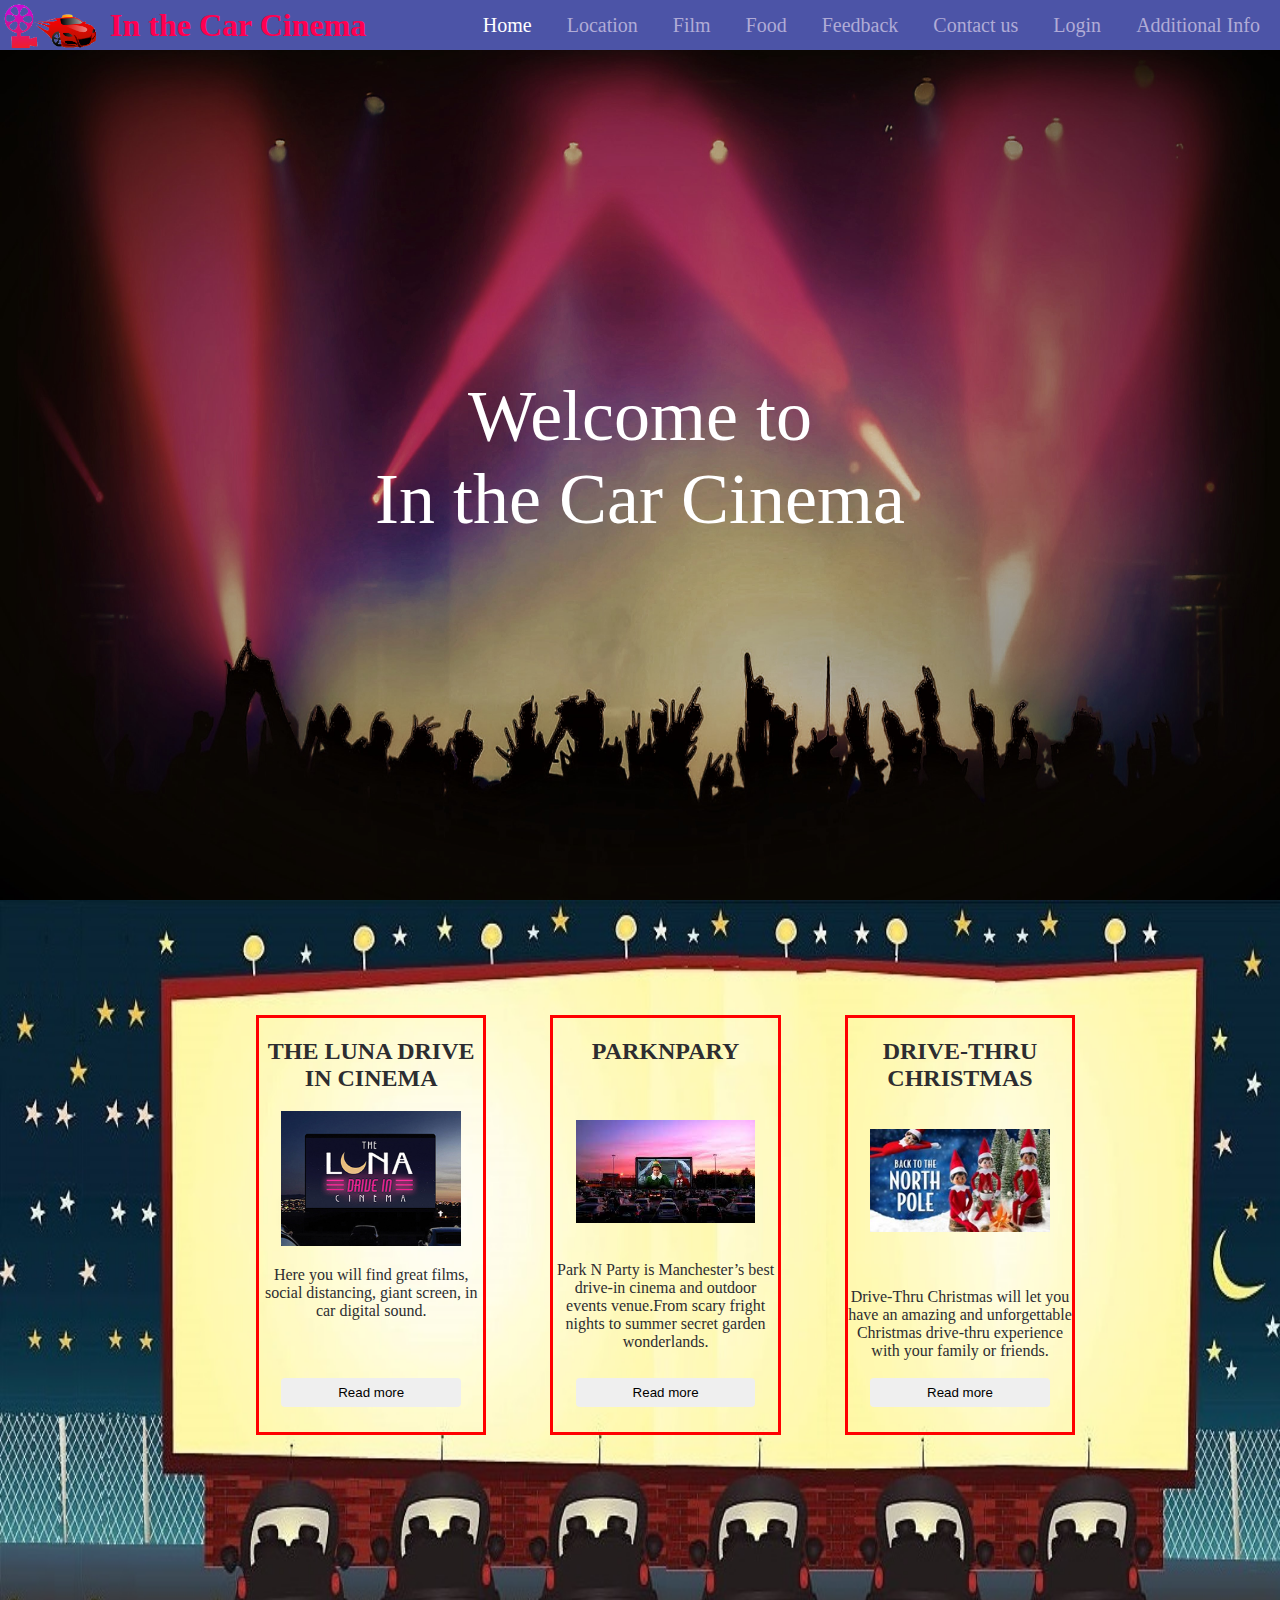
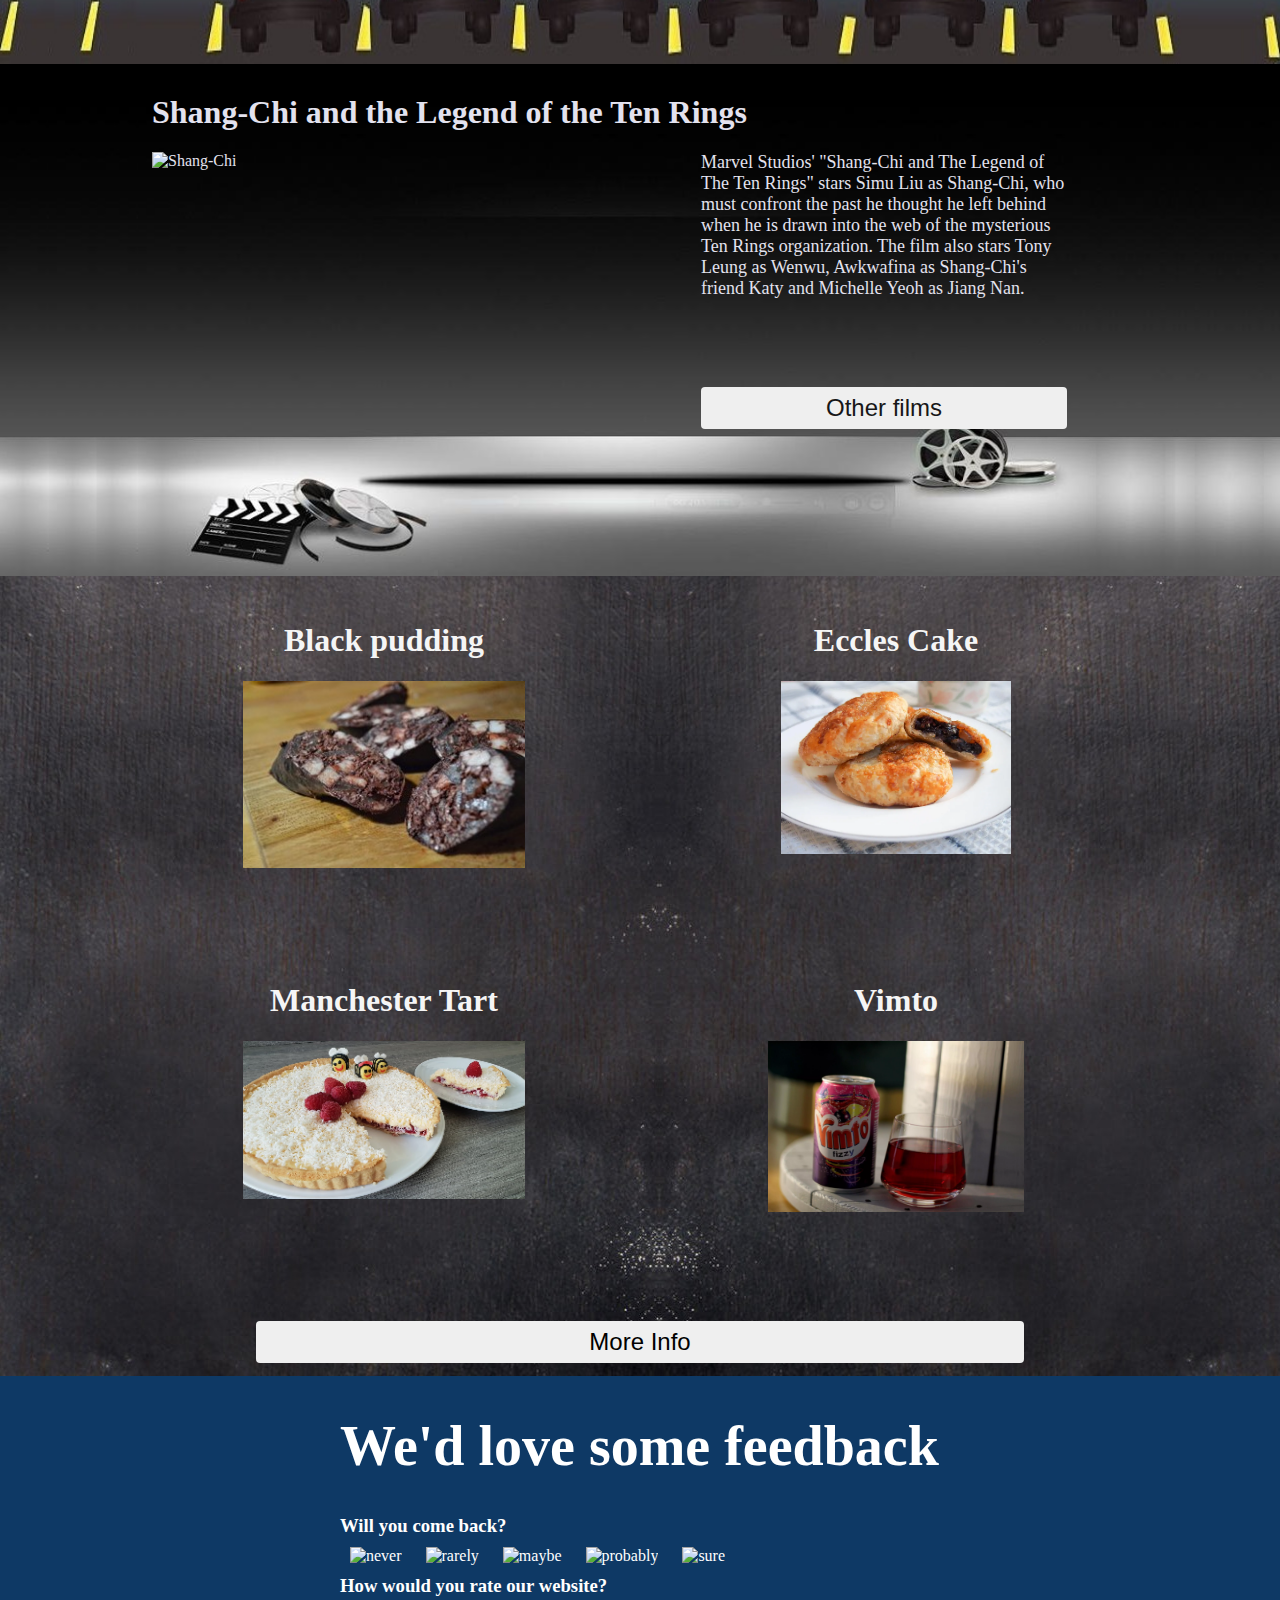
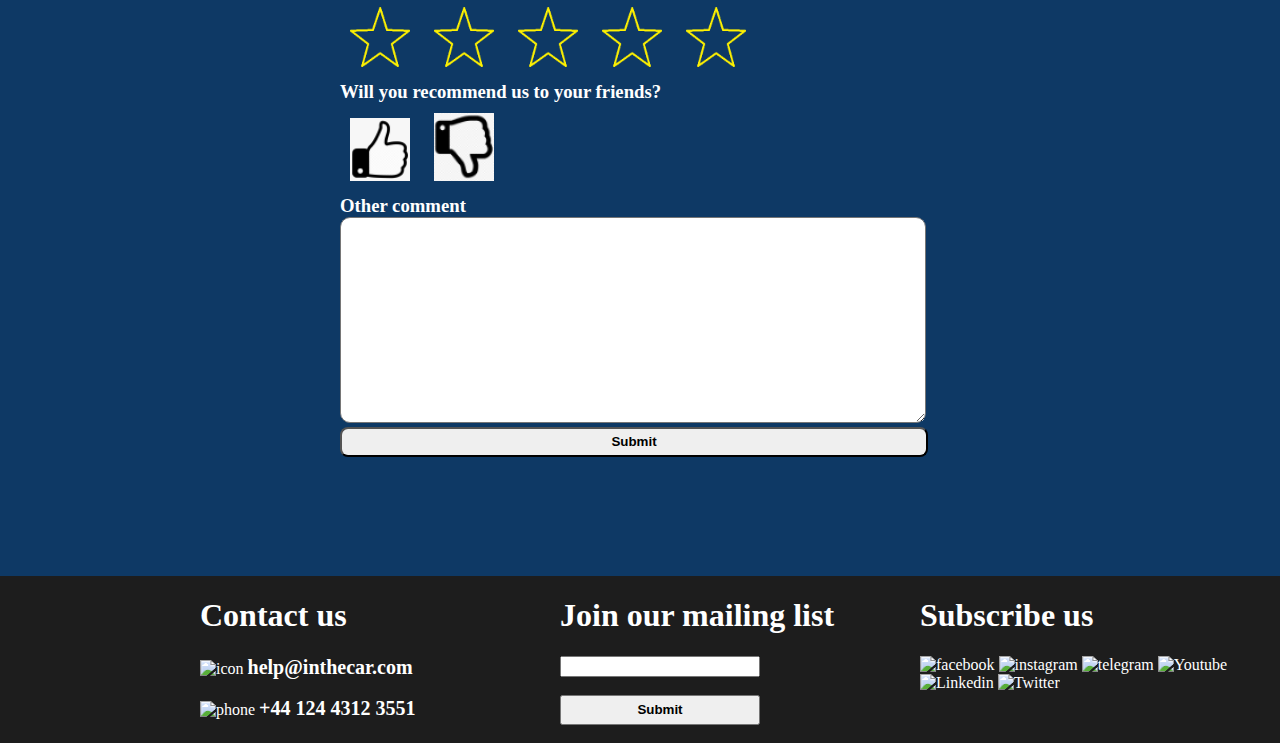
==== index.html @ b4dbd1cb "fix thumbs bug" ====
<!DOCTYPE html>
<html lang="en">
<head>
    <meta charset="UTF-8">
    <meta http-equiv="X-UA-Compatible" content="IE=edge">
    <meta name="viewport" content="width=device-width, initial-scale=1.0">
    <link href="CSS/style.css" rel="stylesheet"/>
    <title>In the Car Cinema</title>
</head>
<body onscroll="check()">
    <input type="hidden" id="prev-link" name="welcome-link">

    <div class="animation active"></div>

    <nav class="nav-bar">
        <img src="Image&assets/logo.png" alt="Logo" width="100px">
        <h1 style="margin-left:10px;margin-right: auto;color:rgb(255,0, 80);font-size:32px;" >In the Car Cinema</h1>
        <a id="welcome-link" class="nav-link" onclick="go_to('welcome')" >Home</a>
         <div class="open-menu"><a id="location-link" class="nav-link" onclick="go_to('location')">Location</a>
            <div class="sub-menu1">
                <a id="location1-link" class="nav-link" style="padding-left: 7px;margin-left: 7px;padding-right: 7px;margin-right: 24px;" href="#">Location 1</a><br><hr>
                <a id="location2-link" class="nav-link" style="padding-left: 7px;margin-left: 7px;padding-right: 7px;margin-right: 24px;" href="#">Location 2</a><br><hr>
                <a id="location3-link" class="nav-link" style="padding-left: 7px;margin-left: 7px;padding-right: 7px;margin-right: 24px;" href="#">Location 3</a><br>
            </div>
        </div>
        <a id="film-link" class="nav-link" onclick="go_to('film')">Film</a>
        <a id="food-link" class="nav-link"onclick="go_to('food')">Food</a>
        <a id="feedback-link" class="nav-link" onclick="go_to('feedback')">Feedback</a>
        <a id="footer-link" class="nav-link" onclick="go_to('footer')">Contact us</a>
        <a id="login-link" class="nav-link" onclick="loads_animation('Login.html')">Login</a> 
        <a id="add-info-link" class="nav-link" onclick="loads_animation('Additional_Info.html')">Additional Info</a>     
    </nav>

    <div class="container" id="welcome">
        <div style="margin-left:auto;margin-right:auto;font-size:72px;color:rgb(255, 255, 255);text-align: center;">
            <label>Welcome to</label><br/>
            <label style="font-weight:normal;">In the Car Cinema</label>
        </div>
    </div>

    <div class="container" id="location">
        <div class="margin-left"></div>
        <div class="margin-top"></div>
        <div class="margin-top"></div>
        <div class="margin-top"></div>
        <div class="margin-right"></div>
        <div class="margin-left"></div>
        <div class="loc">
            <H2>THE LUNA DRIVE IN CINEMA </H2> 
            <img src="Image&assets/Location/Location1/Location1(1).png" alt="THE LUNA DRIVE IN CINEMA" width="80%">
            <p>Here you will find great films, social distancing, giant screen, in car digital sound.</p>
            <button style="width:80%;position:absolute;bottom: 25px;left:10%;">Read more</button>
        </div>
        <div class="loc">
            <H2>PARKNPARY</H2> <br><br>
            <img src="Image&assets/Location/Location2/Location2(1).png" alt="THE LUNA DRIVE IN CINEMA" width="80%"><br><br>
            <p>Park N Party is Manchester’s best drive-in cinema and outdoor events venue.From scary fright nights to summer secret garden wonderlands.</p>
            <button style="width:80%;position:absolute;bottom: 25px;left:10%;">Read more</button>
        </div>
        <div class="loc">
            <H2>DRIVE-THRU CHRISTMAS</H2> <br>
            <img src="Image&assets/Location/Location3/Location3(1).png" alt="THE LUNA DRIVE IN CINEMA" width="80%"><br><br><br>
            <p>Drive-Thru Christmas will let you have an amazing and unforgettable Christmas drive-thru experience with your family or friends.</p>
            <button style="width:80%;position:absolute;bottom: 25px;left:10%;">Read more</button>
        </div>
    </div>

    <div class="container" id="film">
        <div id="film-container">
            <h1 style="margin-left:10%;">Shang-Chi and the Legend of the Ten Rings</h1>
            <span style="float:left;width:40%;height:54%;margin-left:10%;margin-right:2%"><img src="https://w0.peakpx.com/wallpaper/246/809/HD-wallpaper-movie-shang-chi-and-the-legend-of-the-ten-rings-simu-liu-shang-chi.jpg" alt="Shang-Chi" width="100%"></span>
            <span style="float:right;width:30%;height:54%;font-size:18px;margin-right: 15%;position: relative;">
                Marvel Studios' "Shang-Chi and The Legend of The Ten Rings" stars Simu Liu as Shang-Chi, who must confront the past he thought he left behind when he is drawn into the web of the mysterious Ten Rings organization. The film also stars Tony Leung as Wenwu, Awkwafina as Shang-Chi's friend Katy and Michelle Yeoh as Jiang Nan.
             
               <div style="width: 100%;text-align: center;position:absolute;bottom:0;"><a href="Film.html"><button style="width:100%;">Other films</button> </a></div>
            </span>
        </div>
    </div>

    <div class="container" id="food">
        <div id="margin-left"></div>
        <div id="item1">
            <h1>Black pudding</h1>
            <img src="Image&assets/Food/food1.png" width="55%" alt="Black pudding">
        </div>
        <div id="item2">
            <h1>Eccles Cake</h1>
            <img src="Image&assets/Food/food2.png" width="45%" alt="Eccles Cake">
        </div>
        <div id="margin-right"></div>
        <div id="margin-left"></div>
        <div id="item3">
            <h1>Manchester Tart</h1>
            <img src="Image&assets/Food/food3.png" width="55%" alt="Manchester Tart">
        </div>
        <div id="item4">
            <h1>Vimto</h1>
            <img src="Image&assets/Food/food4.png" width="50%" alt="Vimto">
        </div>
        <div id="margin-right"></div>
        <div id="margin-left"></div>
        <div id="item5">
            <a href="Food.html"><button style="width:75%;font-size:24px;">More Info</button></a>
        </div>
        <div id="margin-right"></div>
    </div>

    <div class="container" id="feedback">
        <form id="form" action="#feedback" onsubmit="return submit_check(this,'Thank you so much for taking the time to leave us this amazing review')">
            <h1 style="font-size:56px;">We'd love some feedback</h1>
            <h3>Will you come back?</h3>
            <img onmouseenter="change_color('image1')" onmouseout="change_color_back('image1')" onclick="select('image1')" id="image1"src="Image&assets/Feedback/u_emoji1.png" alt="never">
            <img onmouseenter="change_color('image2')" onmouseout="change_color_back('image2')" onclick="select('image2')" id="image2" src="Image&assets/Feedback/u_emoji2.png" alt="rarely">
            <img onmouseenter="change_color('image3')" onmouseout="change_color_back('image3')" onclick="select('image3')" id="image3" src="Image&assets/Feedback/u_emoji3.png" alt="maybe">
            <img onmouseenter="change_color('image4')" onmouseout="change_color_back('image4')" onclick="select('image4')" id="image4" src="Image&assets/Feedback/u_emoji4.png" alt="probably">
            <img onmouseenter="change_color('image5')" onmouseout="change_color_back('image5')" onclick="select('image5')" id="image5" src="Image&assets/Feedback/u_emoji5.png" alt="sure">
            <h3>How would you rate our website?</h3>
            <img onmouseenter="fill('star1')" onmouseout="empty('star1')" onclick="rate('star1')" id="star1" src="Image&assets/Feedback/u_star.png" alt="1">
            <img onmouseenter="fill('star2')" onmouseout="empty('star2')" onclick="rate('star2')" id="star2" src="Image&assets/Feedback/u_star.png" alt="2">
            <img onmouseenter="fill('star3')" onmouseout="empty('star3')" onclick="rate('star3')" id="star3" src="Image&assets/Feedback/u_star.png" alt="3">
            <img onmouseenter="fill('star4')" onmouseout="empty('star4')" onclick="rate('star4')" id="star4" src="Image&assets/Feedback/u_star.png" alt="4">
            <img onmouseenter="fill('star5')" onmouseout="empty('star5')" onclick="rate('star5')" id="star5" src="Image&assets/Feedback/u_star.png" alt="5">
            <h3>Will you recommend us to your friends?</h3>
            <img src="Image&assets/Feedback/u_thumbs_up.png" alt="thumbs up">
            <img src="Image&assets/Feedback/u_thumbs_down.png" alt="thumbs down">
            <h3>Other comment</h3>
            <textarea id="comment"></textarea>
            <input id="submit-btn" type="submit" value="Submit"/>
        </form>

    </div>

    <div class="container" id="footer">
        <div id="margin-left"></div>
    
        <div style="width: auto;"  id="item1">
            <h1>Contact us</h1>
        </div>
        <div id="item2">
            <h1>Join our mailing list</h1>
        </div>
        <div id="item3">
            <h1>Subscribe us</h1>
        </div>
    
        <div id="margin-left" style="grid-row:2/4"></div>
    
        <div id="item4">
            <img scr="#" alt="icon" /> 
            <label style="font-weight:bold;font-size:20px;" for="email">help@inthecar.com</label> 
    
            <br>
            <br>
    
            <img scr="#" alt="phone" /> 
            <label style="font-weight:bold;font-size:20px;" for="phone">+44 124 4312 3551</label> 
        </div>
    
        <div id="item5">
            <div>
                <form action="#footer" onsubmit="return message(this,'Success! You are now subscribed')">
                    <input style="width:192px" type="email">
                    <br>
                    <br>
                    <input style="width:200px;height:30px;font-weight: bold;" type="submit" value="Submit">
                </form>
            </div>
        </div>
    
        <div>
            <img scr="#" alt="facebook">
            <img scr="#" alt="instagram">
            <img scr="#" alt="telegram">
            <img scr="#" alt="Youtube">
            <br>
            <img scr="#" alt="Linkedin">
            <img scr="#" alt="Twitter">
        </div>
     
        <div style="color:#1d1d1d;">bot-border</div>
        <div style="color:#1d1d1d;"></div>
        <div style="color:#1d1d1d;"></div>
    
    </div>
</body>


<script src="js/index.js"></script>

</html>
---- CSS/style.css ----
.nav-bar{
    background-color: #4c54a7;
    position:fixed;
    left:0;
    top:0;
    min-width: 1180px;
    width: 100vw;
    height: 50px;
    display: flex;
    align-items: center;
    z-index: 1;
}

.nav-bar .nav-link{
    color:rgb(176, 171, 214);
    font-size:20px;
    text-decoration: none;    
    padding-right:20px;
    padding-left: 15px;
    user-select: none;
}
.nav-bar .nav-link:hover{
    color:white;
    background-color: rgb(117, 110, 172);;
    text-decoration:underline;
}

.sub-menu1{
    display: none;
}
.nav-bar .open-menu:hover .sub-menu1{
   display: block;
   position: absolute;
   padding-left: -15px;
   padding-top:10px;
   padding-right: -15px;
   background-color: #4c54a7;
   z-index: 1;
}

.container{
    background-position:center;
    background-repeat: no-repeat;
    background-size:cover;
    background-size:100% 100%;

    min-width: 1180px;

    width: 100%;
    position:absolute;
    left:0px;
    z-index: 0;

}

#welcome{
    background-image:url("../Image&assets/Background/Home_background.jpg");
    background-color:black;
    height: 100vh;

    display: flex;
    align-items: center;
}

#location{
    background-image:  url("../Image&assets/Background/Location_background.jpg");
    background-color:#0a2536;
    height: 764px;
    display:grid;
    grid-template-columns: 15% 18% 18% 18% auto;
    grid-template-rows: 15% 55% 30%;
    grid-column-gap:5%;
}

.loc{
    position: relative;
    color:rgb(45, 45, 48);
    text-align: center;
    border-style: solid;
    border-color: red;
}

#film{
    background-image:url("../Image&assets/Background/Film_background.jpg");
    height: 40vw;
    min-height: 480px;
}

#film-container{
    color:#e3e2ee;
    margin:30px 30px 30px 30px;
    height: 40vw;
    min-height: 480px;
}
#film-container div a button{
    color:rgb(23, 23, 24);
    text-decoration: none;  
    user-select: none;
    font-size:24px;
}
#food{
    background-image: url("../Image&assets/Background/Food_background\(color\).jpg");
    height:800px;
    display: grid;
    grid-template-columns: 10% 40% 40% 10%;
    grid-template-rows: 45% 45% 10%;
}

#food div{
    margin-top:25px;
    color:whitesmoke;
    text-align: center;
}

#food #item5{
    grid-column:2/4;
}

#feedback{
    background-color: #0e3965;
    color:white;
    height: 800px;

}

#feedback #form{
    width:600px;
    margin-left:auto;
    margin-right:auto;
}

#feedback h3{
    margin:0 0 0 0;
}

#form img{
    width: 60px;
    margin:10px 10px 10px 10px;
}

#feedback #comment{
    width:580px;
    height:200px;
    border-radius: 10px;
}

#feedback #submit-btn{
    width:588px;
    height:30px;
    border-radius: 8px;
    font-weight: bold;
}

#footer{
    background-color:#1d1d1d;
    color:white;

    display: grid;
    grid-template-columns:200px calc(calc(100% - 200px) / 3) calc(calc(100% - 200px) / 3) calc(calc(100% - 200px) / 3);
}

#footer #item4{
    grid-row:2/4;
}

button {
    border: 1px solid transparent;
    padding: .375rem .75rem;
    border-radius: 0.25rem;
}






.animation{
    width: 100vw;
    height: 100vh;
    background-color: black;
    opacity: 0;
    position:fixed;
    top:0px;
    left:0px;
    z-index: 3;
    transition: 0.5s ease-out;
    pointer-events: none;
}
.animation.active{
    opacity: 1;
    pointer-events: all;
}
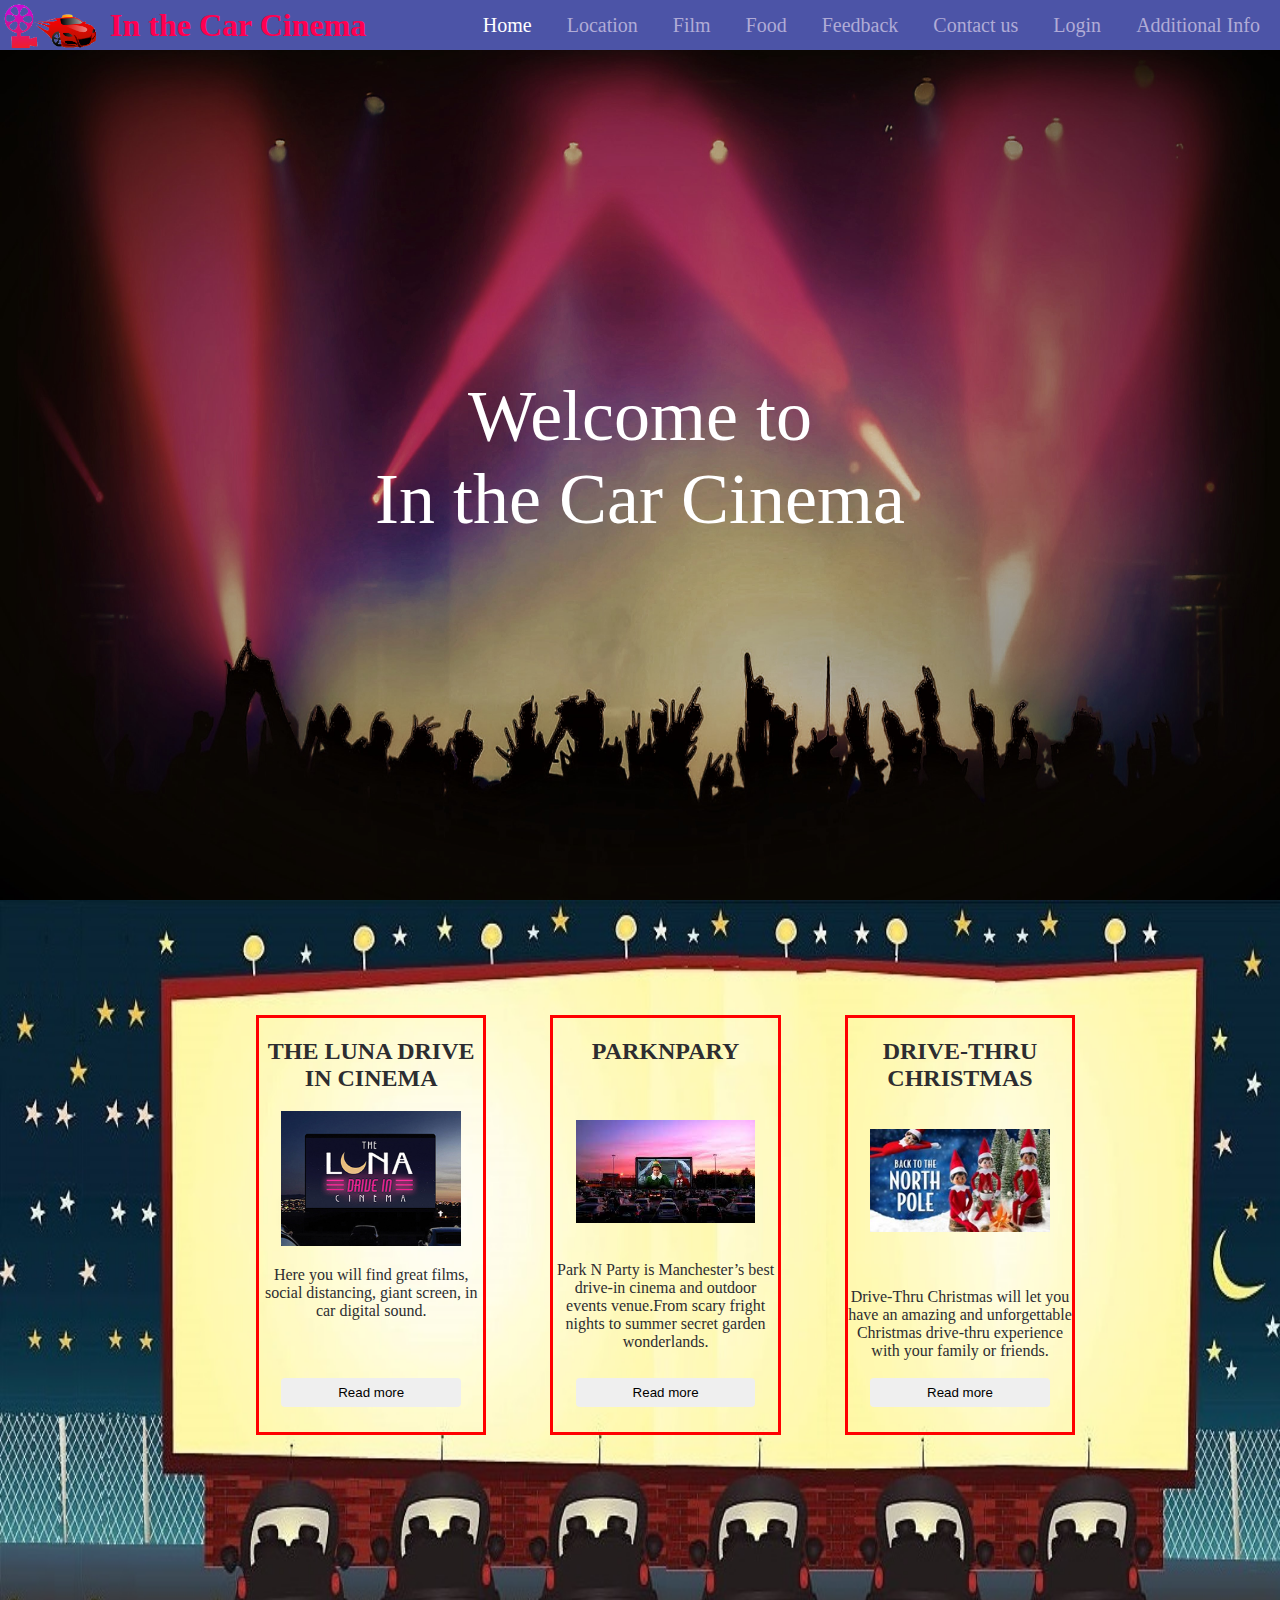
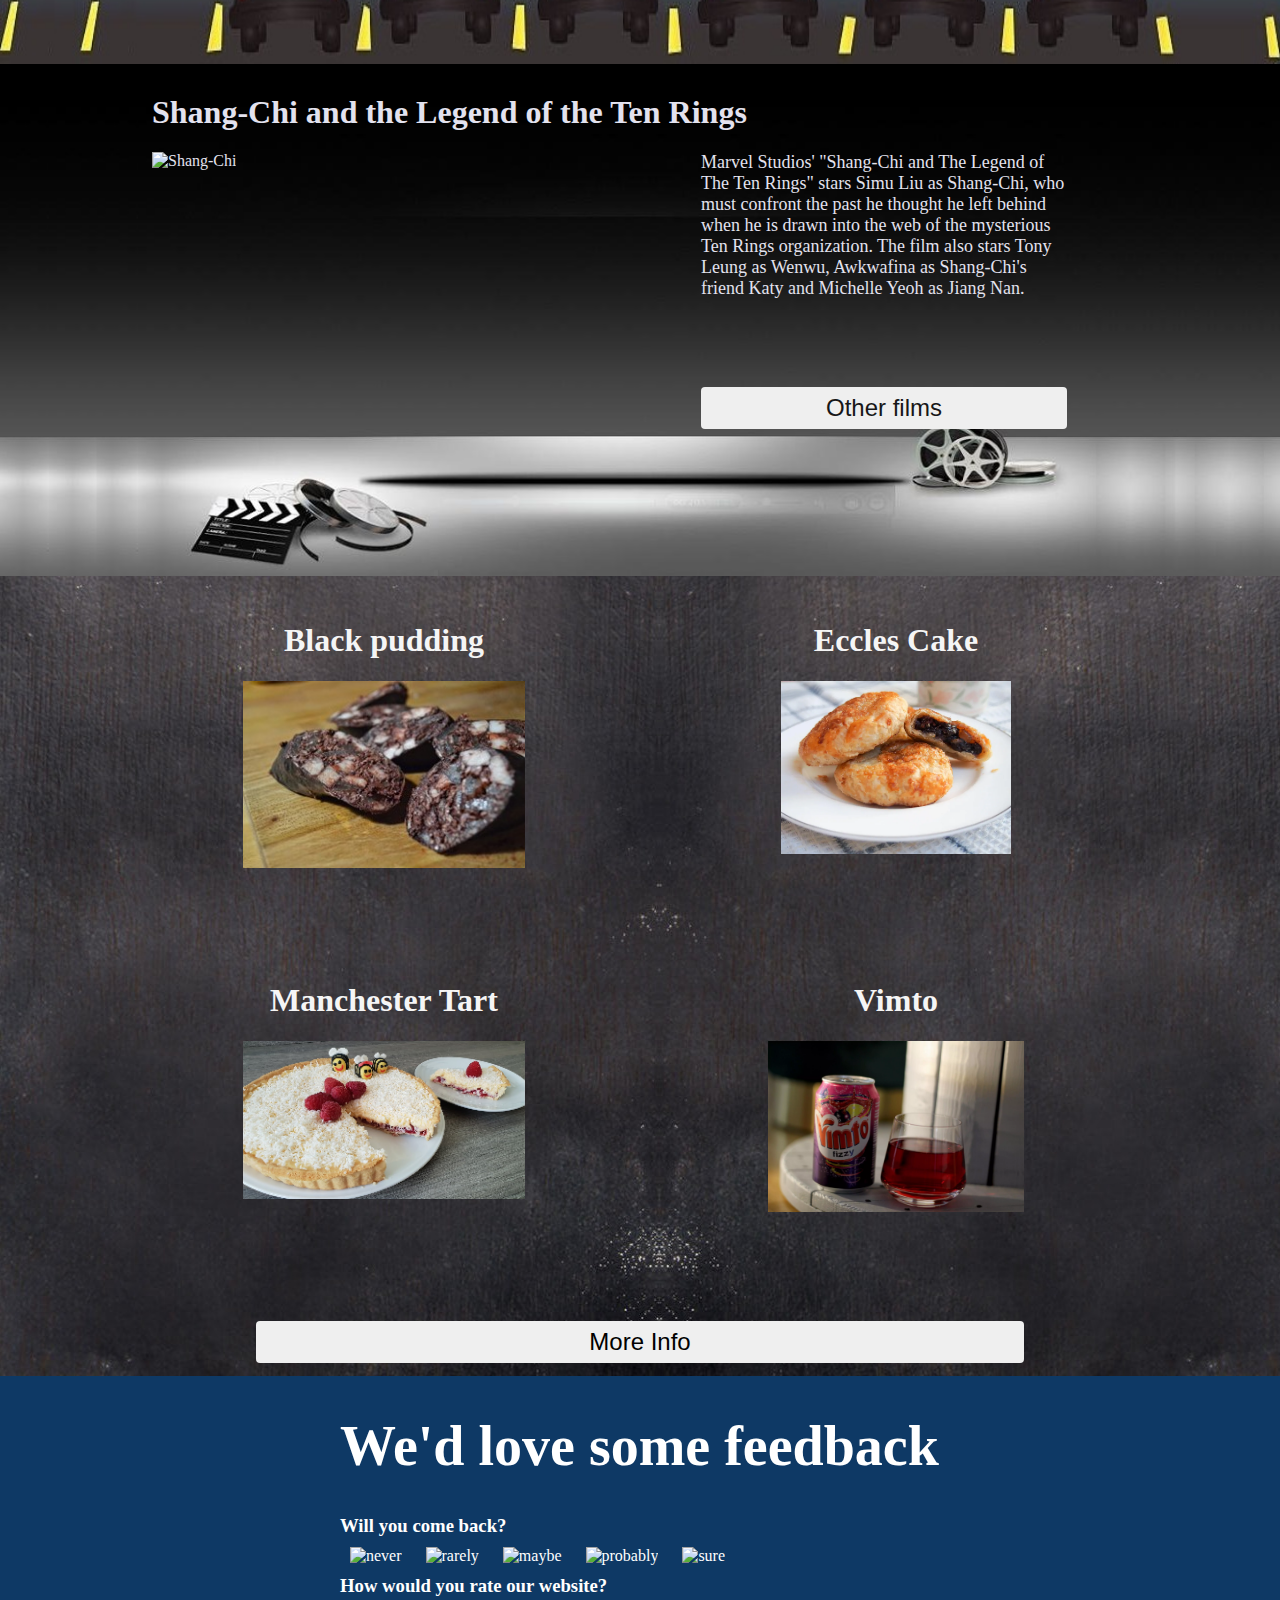
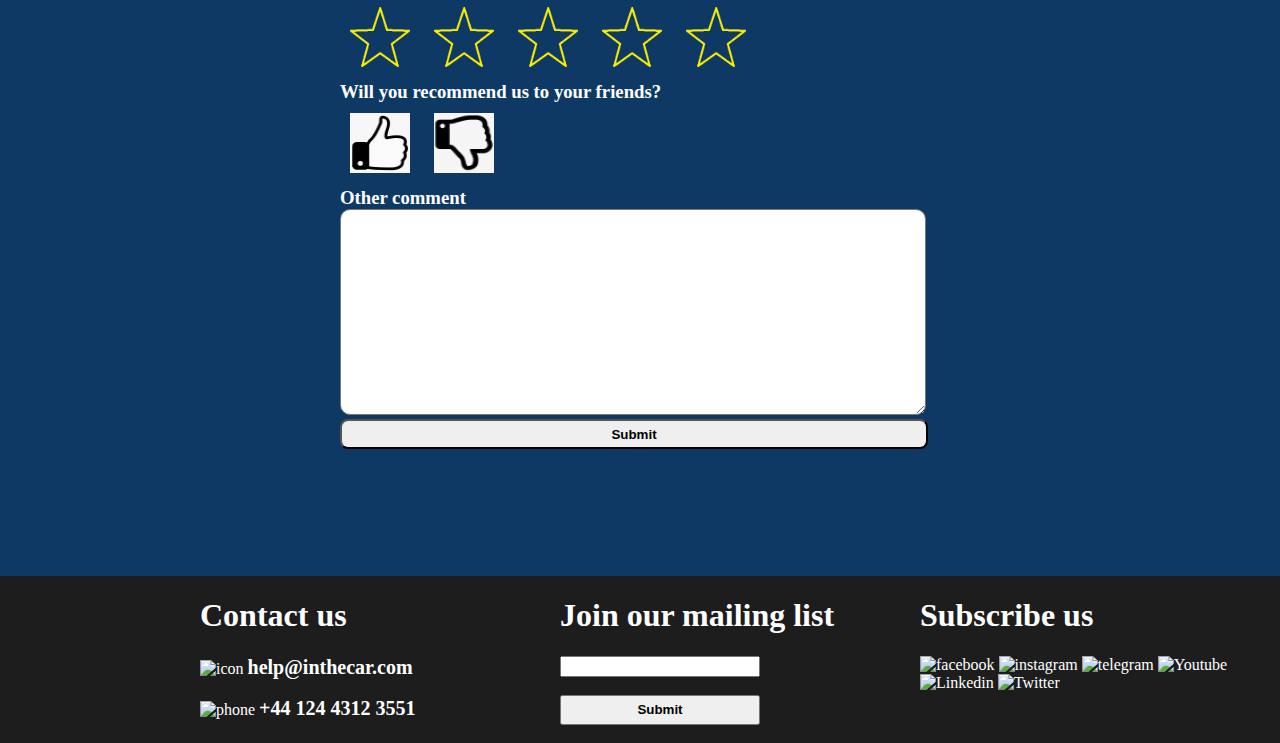
==== commit 82b1b187: "Fix thumbs bug" ====
--- a/index.html
+++ b/index.html
@@ -121,8 +121,8 @@
             <img onmouseenter="fill('star4')" onmouseout="empty('star4')" onclick="rate('star4')" id="star4" src="Image&assets/Feedback/u_star.png" alt="4">
             <img onmouseenter="fill('star5')" onmouseout="empty('star5')" onclick="rate('star5')" id="star5" src="Image&assets/Feedback/u_star.png" alt="5">
             <h3>Will you recommend us to your friends?</h3>
-            <img src="Image&assets/Feedback/u_thumbs_up.png" alt="thumbs up">
-            <img src="Image&assets/Feedback/u_thumbs_down.png" alt="thumbs down">
+            <img src="Image&assets/Feedback/u_thumbs_up.png" onclick="change_thumbs('thumbs_up','thumbs_down')" id="thumbs_up" style="height:60px;" alt="thumbs up">
+            <img src="Image&assets/Feedback/u_thumbs_down.png" onclick="change_thumbs('thumbs_down','thumbs_up')" id="thumbs_down" style="height:60px;" alt="thumbs down">
             <h3>Other comment</h3>
             <textarea id="comment"></textarea>
             <input id="submit-btn" type="submit" value="Submit"/>
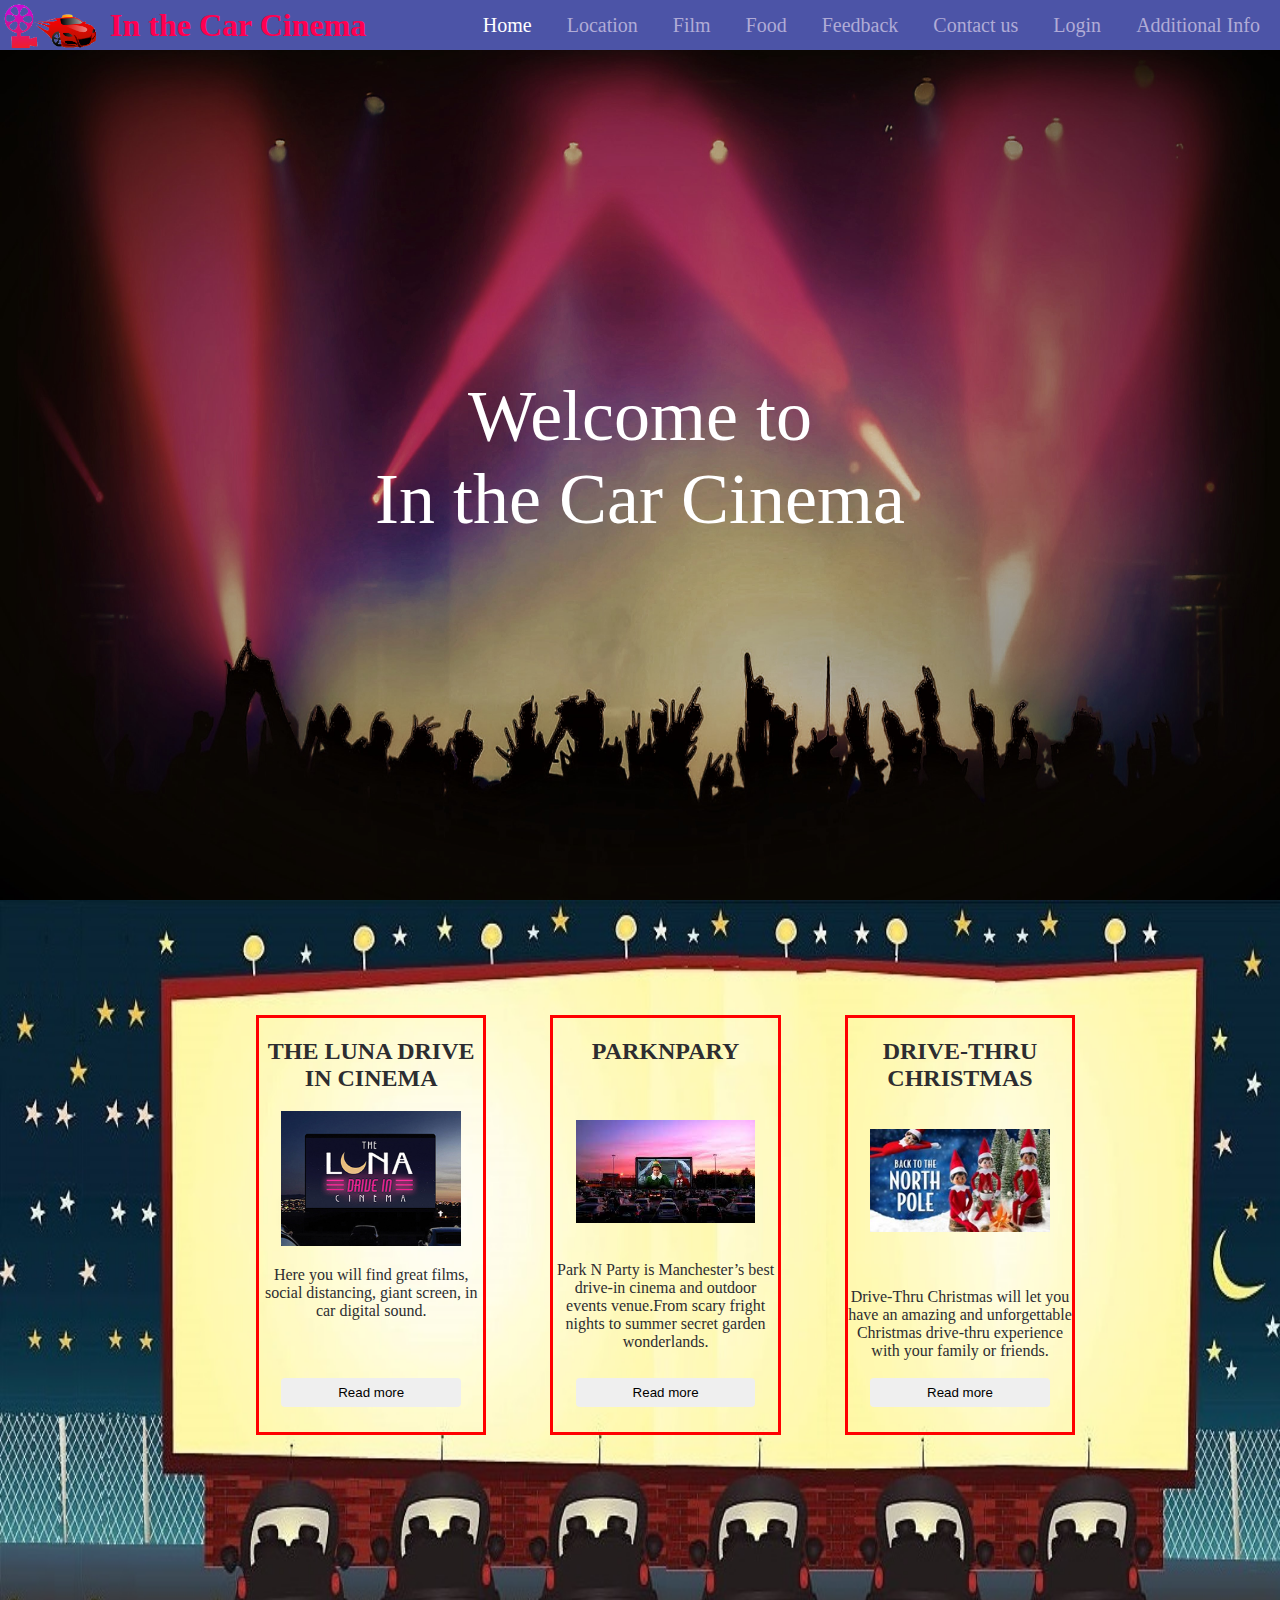
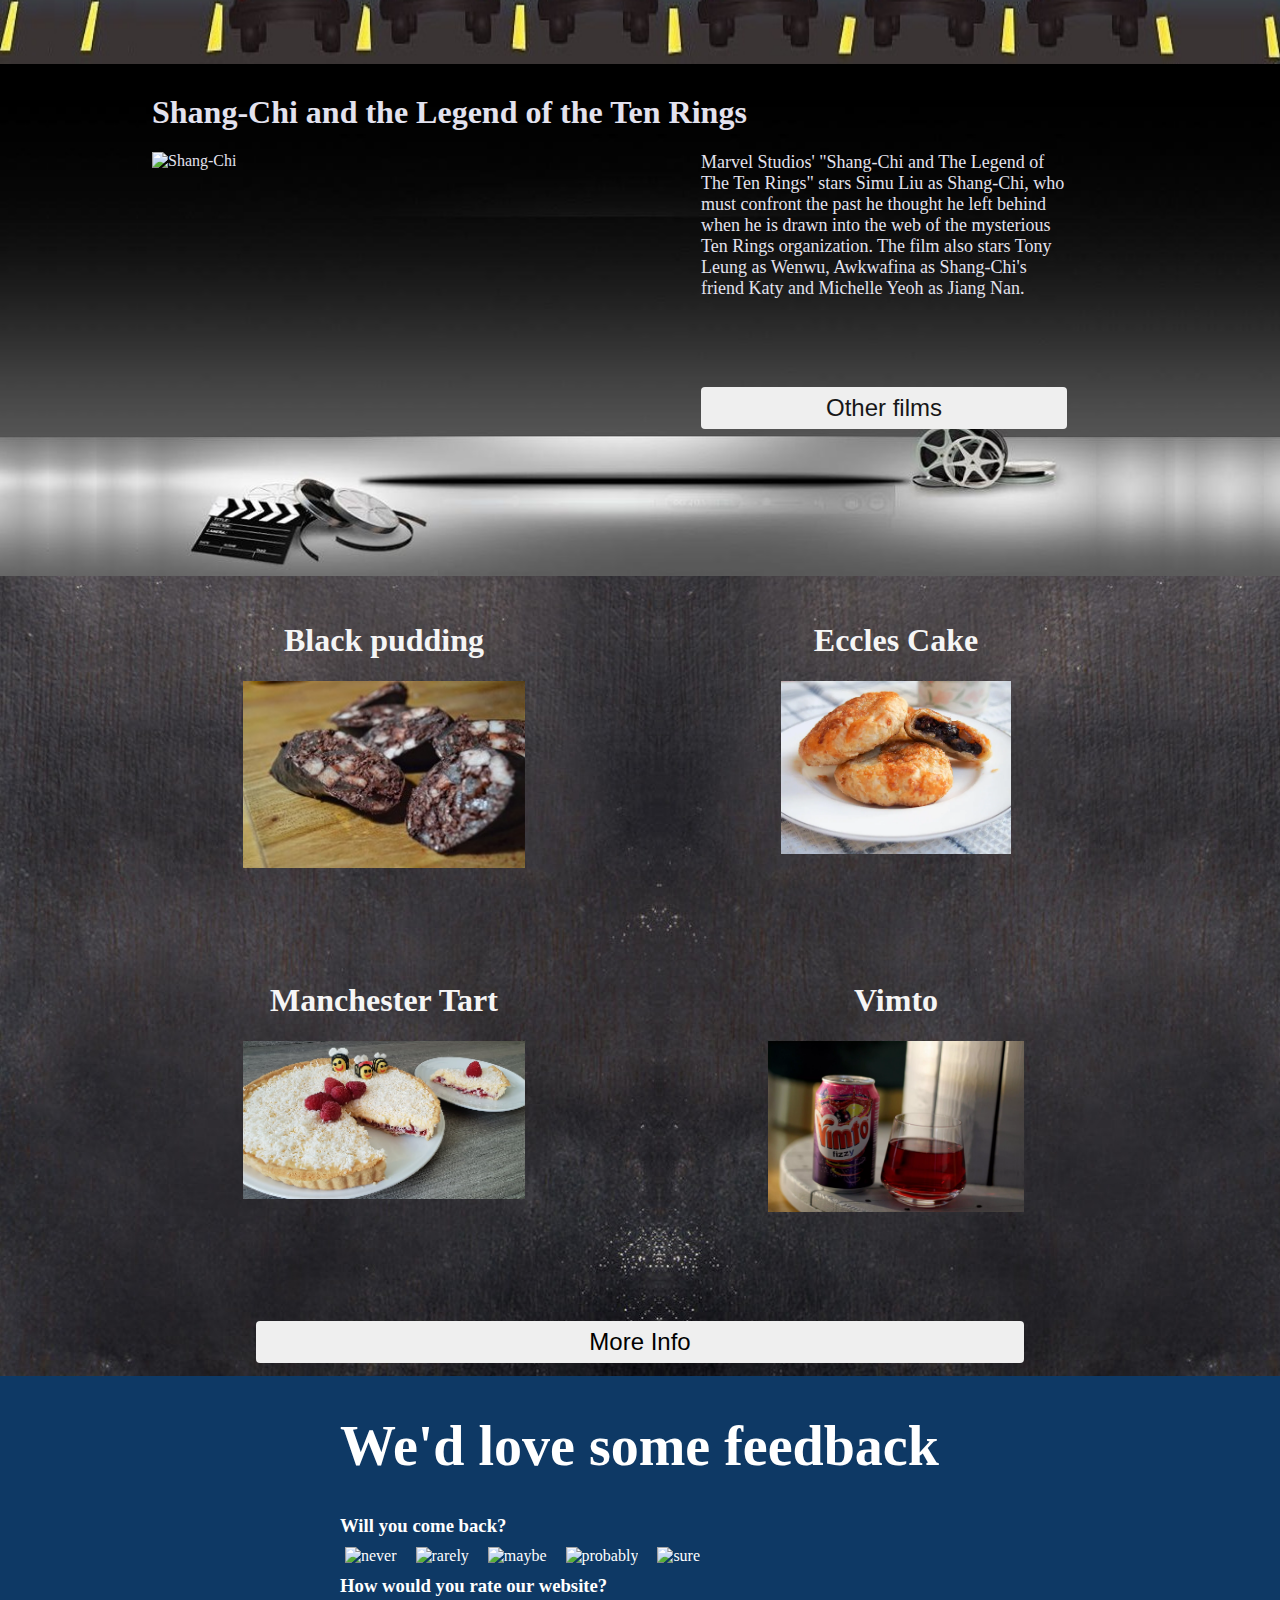
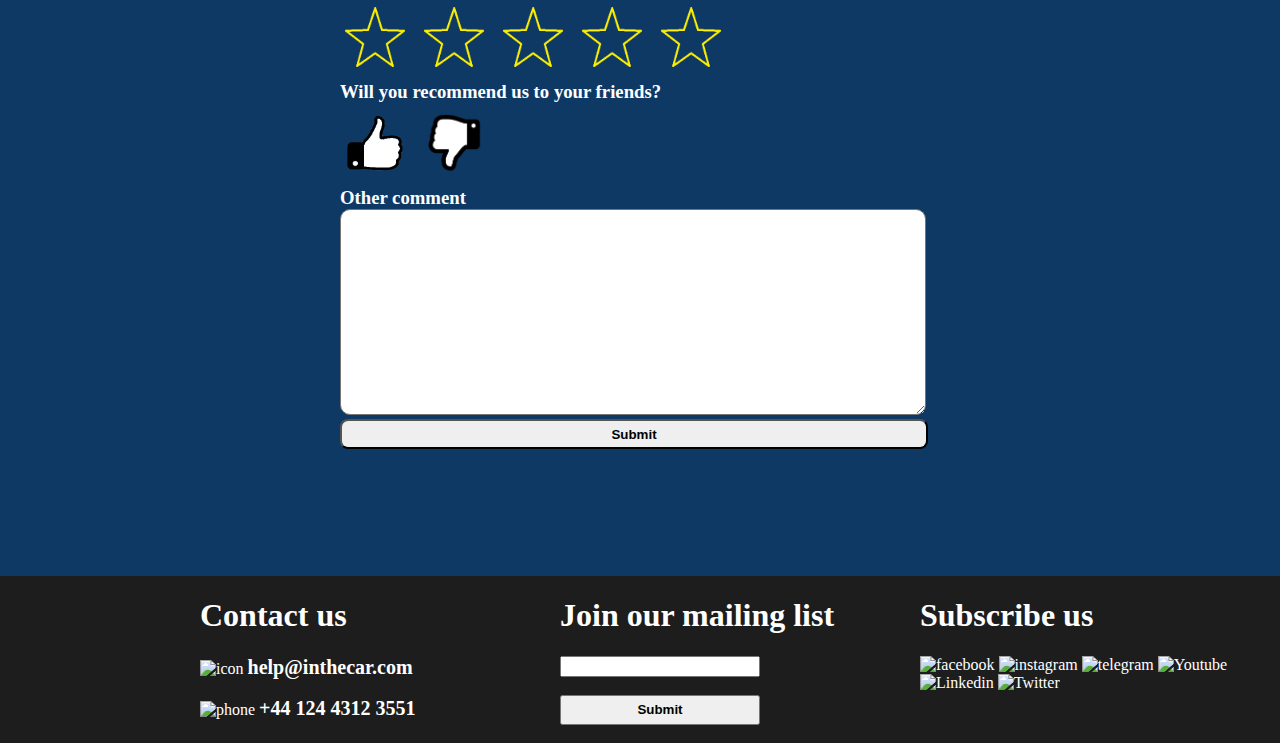
==== commit a9583670: "Complete feedback form" ====
--- a/index.html
+++ b/index.html
@@ -158,7 +158,7 @@
     
         <div id="item5">
             <div>
-                <form action="#footer" onsubmit="return message(this,'Success! You are now subscribed')">
+                <form action="#footer" onsubmit="return check_email_footer(this,'Success! You are now subscribed')">
                     <input style="width:192px" type="email">
                     <br>
                     <br>
--- a/CSS/style.css
+++ b/CSS/style.css
@@ -135,7 +135,8 @@
 
 #form img{
     width: 60px;
-    margin:10px 10px 10px 10px;
+    padding:10px 10px 10px 10px;
+    margin-left: -5px;
 }
 
 #feedback #comment{
@@ -170,7 +171,11 @@
 }
 
 
-
+#photo-profile{
+    height: 150px;
+    align-items: center;
+    background-color: firebrick;
+}
 
 
 
@@ -183,7 +188,7 @@
     top:0px;
     left:0px;
     z-index: 3;
-    transition: 0.5s ease-out;
+    transition: 0.2s ease-out;
     pointer-events: none;
 }
 .animation.active{
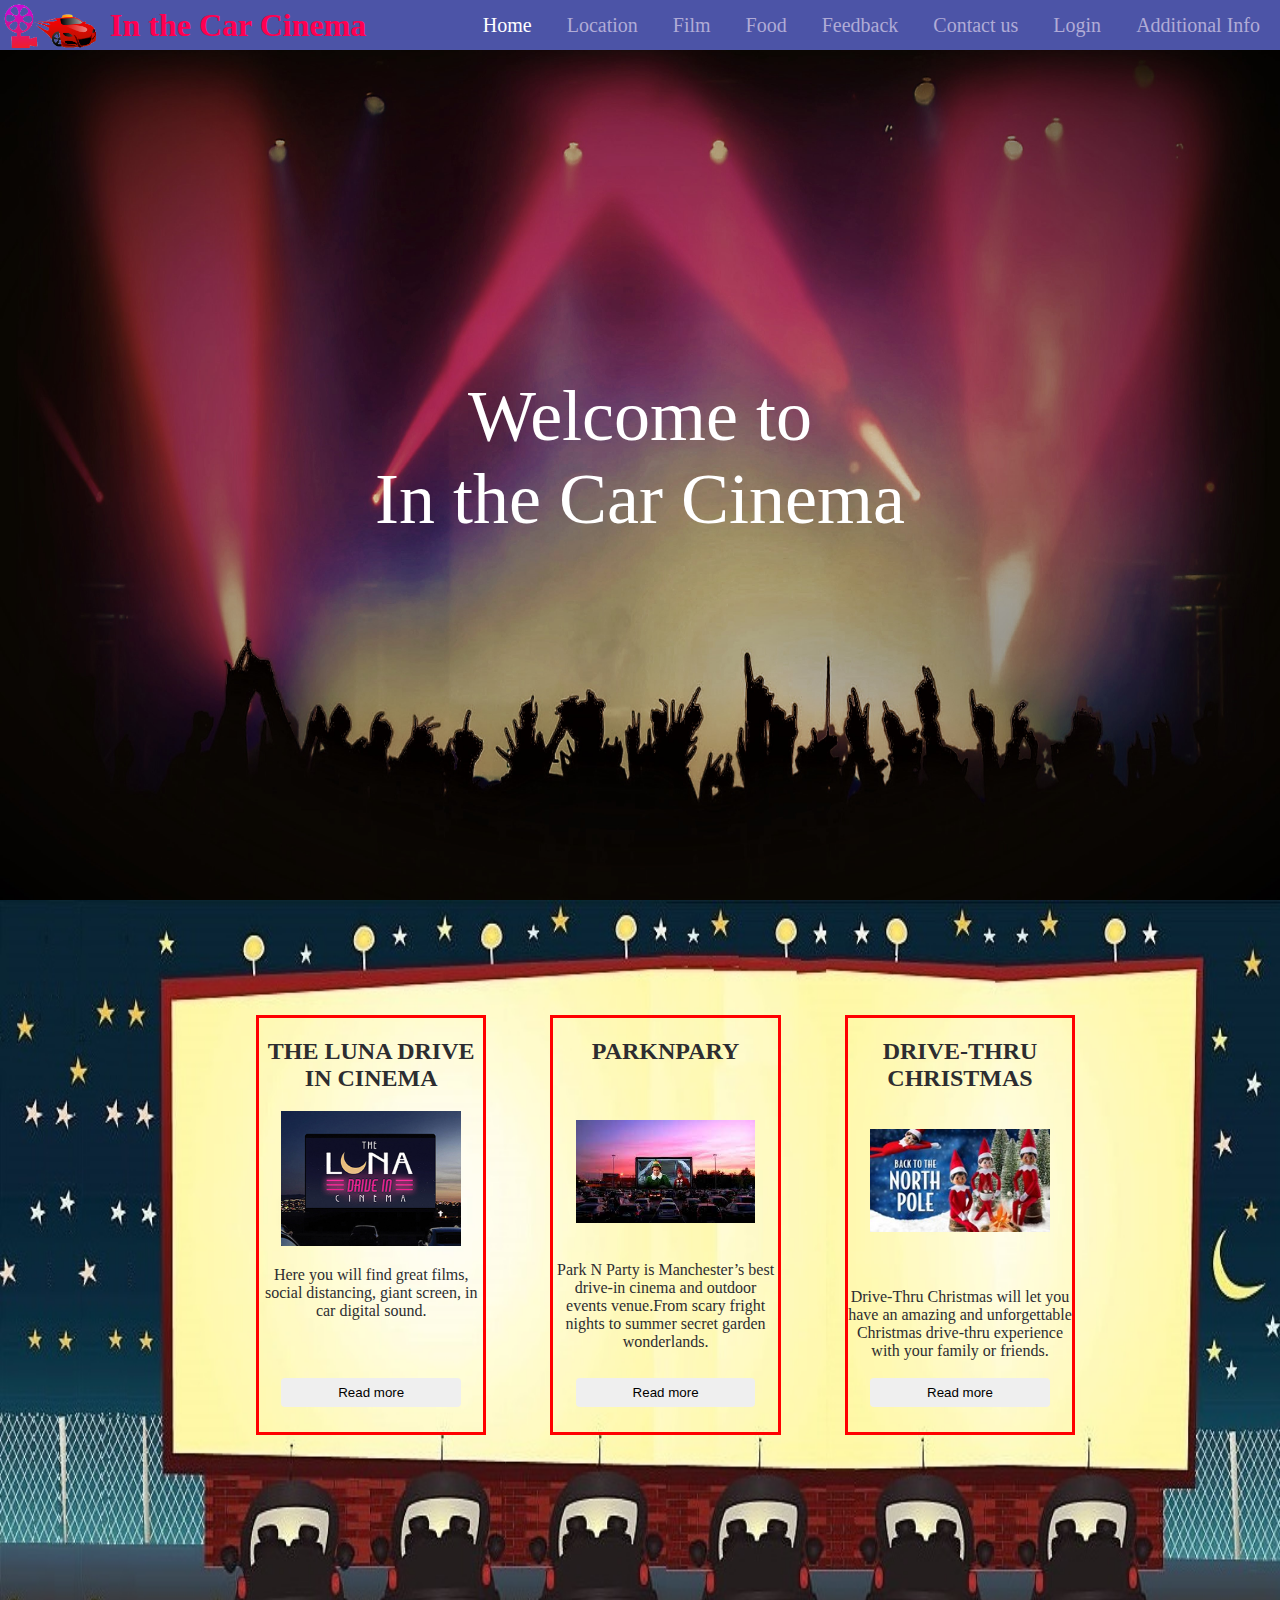
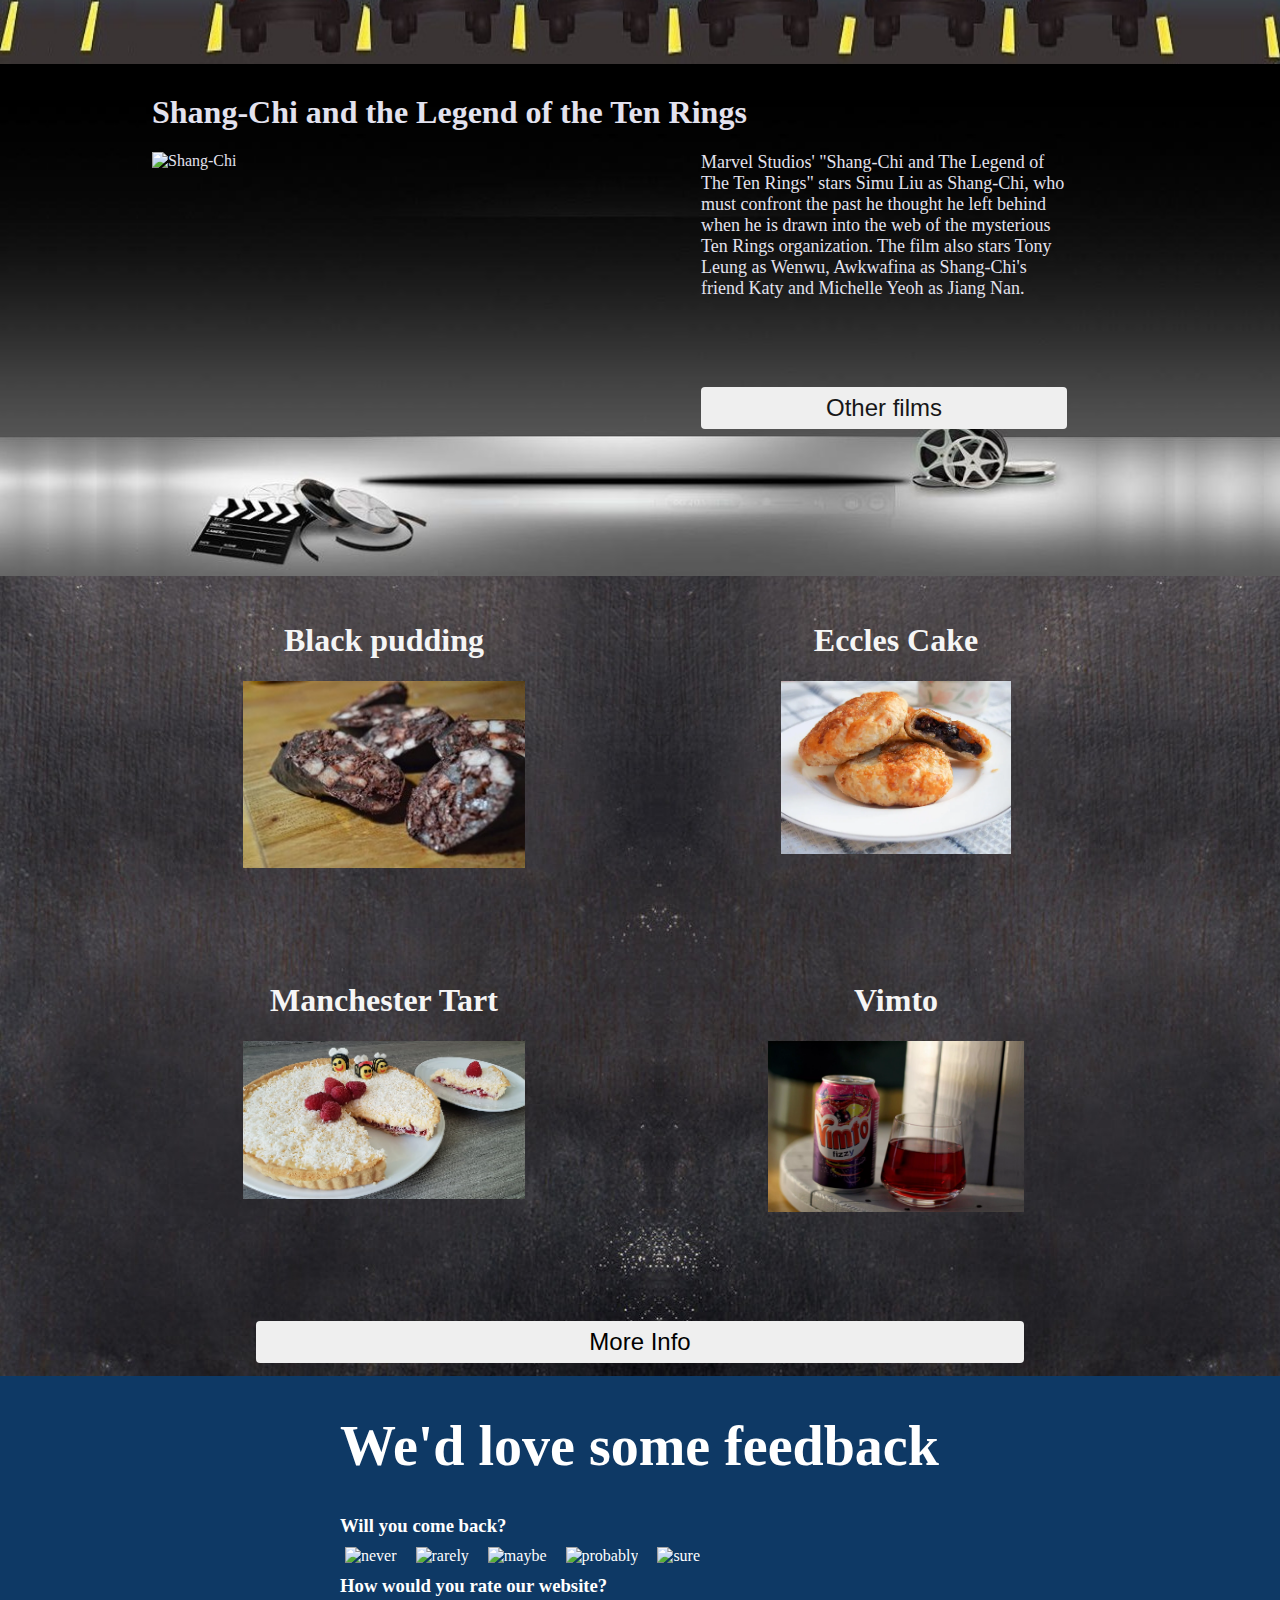
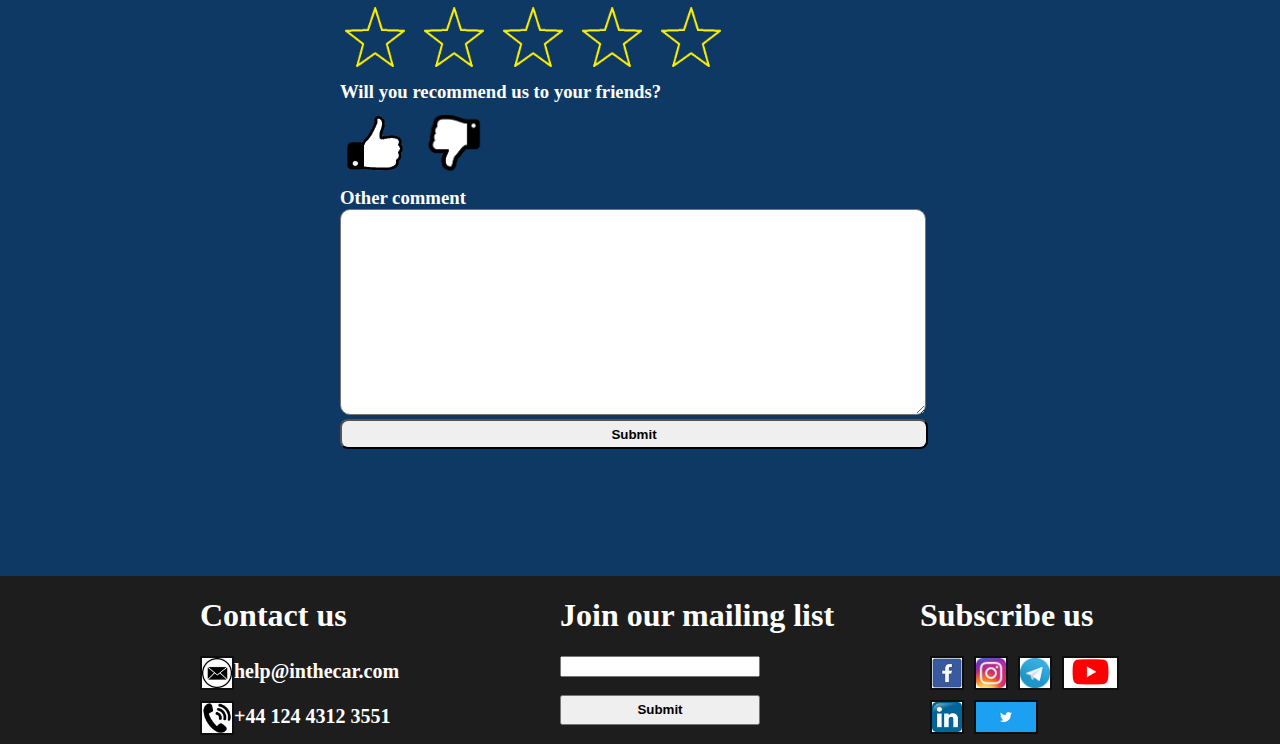
==== commit 01d304f5: "complete retgister page and index page + start food page" ====
--- a/index.html
+++ b/index.html
@@ -49,19 +49,19 @@
             <H2>THE LUNA DRIVE IN CINEMA </H2> 
             <img src="Image&assets/Location/Location1/Location1(1).png" alt="THE LUNA DRIVE IN CINEMA" width="80%">
             <p>Here you will find great films, social distancing, giant screen, in car digital sound.</p>
-            <button style="width:80%;position:absolute;bottom: 25px;left:10%;">Read more</button>
+            <a style ="text-decoration: none;color:black" href="Location.html"><button style="width:80%;position:absolute;bottom: 25px;left:10%;">Read more</button></a>
         </div>
         <div class="loc">
             <H2>PARKNPARY</H2> <br><br>
             <img src="Image&assets/Location/Location2/Location2(1).png" alt="THE LUNA DRIVE IN CINEMA" width="80%"><br><br>
             <p>Park N Party is Manchester’s best drive-in cinema and outdoor events venue.From scary fright nights to summer secret garden wonderlands.</p>
-            <button style="width:80%;position:absolute;bottom: 25px;left:10%;">Read more</button>
+            <a style ="text-decoration: none;color:black" href="Location.html"><button style="width:80%;position:absolute;bottom: 25px;left:10%;">Read more</button></a>
         </div>
         <div class="loc">
             <H2>DRIVE-THRU CHRISTMAS</H2> <br>
             <img src="Image&assets/Location/Location3/Location3(1).png" alt="THE LUNA DRIVE IN CINEMA" width="80%"><br><br><br>
             <p>Drive-Thru Christmas will let you have an amazing and unforgettable Christmas drive-thru experience with your family or friends.</p>
-            <button style="width:80%;position:absolute;bottom: 25px;left:10%;">Read more</button>
+            <a style ="text-decoration: none;color:black" href="Location.html"><button style="width:80%;position:absolute;bottom: 25px;left:10%;">Read more</button></a>
         </div>
     </div>
 
@@ -130,7 +130,7 @@
 
     </div>
 
-    <div class="container" id="footer">
+      <div class="container" id="footer">
         <div id="margin-left"></div>
     
         <div style="width: auto;"  id="item1">
@@ -146,20 +146,19 @@
         <div id="margin-left" style="grid-row:2/4"></div>
     
         <div id="item4">
-            <img scr="#" alt="icon" /> 
+            <img src="Image&assets/Footer/email_icon.jpg" id="icon" alt="icon" /> 
             <label style="font-weight:bold;font-size:20px;" for="email">help@inthecar.com</label> 
-    
             <br>
             <br>
     
-            <img scr="#" alt="phone" /> 
+            <img src="Image&assets/Footer/phone_icon.jpg" id="icon" alt="phone" /> 
             <label style="font-weight:bold;font-size:20px;" for="phone">+44 124 4312 3551</label> 
         </div>
     
         <div id="item5">
             <div>
-                <form action="#footer" onsubmit="return check_email_footer(this,'Success! You are now subscribed')">
-                    <input style="width:192px" type="email">
+                <form action="#footer" onsubmit="return message(this,'Success! You are now subscribed')">
+                    <input style="width:192px" type="email" required>
                     <br>
                     <br>
                     <input style="width:200px;height:30px;font-weight: bold;" type="submit" value="Submit">
@@ -168,13 +167,13 @@
         </div>
     
         <div>
-            <img scr="#" alt="facebook">
-            <img scr="#" alt="instagram">
-            <img scr="#" alt="telegram">
-            <img scr="#" alt="Youtube">
-            <br>
-            <img scr="#" alt="Linkedin">
-            <img scr="#" alt="Twitter">
+            <a href="https://www.facebook.com/Meta/" target=”_blank”><img src="Image&assets/Footer/facebook_icon.jpg" id="icon" alt="facebook" style="margin-left: 10px;"></a>
+            <a href="https://www.instagram.com/instagram/" target=”_blank”><img src="Image&assets/Footer/instagram_icon.jpg" id="icon" alt="instagram" style="margin-left: 10px;"></a>
+            <a href="https://telegram.org/" target=”_blank”><img src="Image&assets/Footer/telegram_icon.jpg" id="icon" alt="telegram" style="margin-left: 10px;"></a>
+            <a href="https://www.youtube.com/" target=”_blank”><img src="Image&assets/Footer/youtube_icon.png" id="icon" alt="Youtube" style="margin-left: 10px;"></a>
+            <br><br>
+            <a href="https://www.linkedin.com/in/zhongyi-yan/" target=”_blank”><img src="Image&assets/Footer/linkedin_icon.jpg" id="icon" alt="Linkedin" style="margin-left: 10px;"></a>
+            <a href="https://twitter.com/twitter" target=”_blank”><img src="Image&assets/Footer/twitter_icon.png" id="icon" alt="Twitter" style="margin-left: 10px;"></a>
         </div>
      
         <div style="color:#1d1d1d;">bot-border</div>
--- a/CSS/style.css
+++ b/CSS/style.css
@@ -4,7 +4,7 @@
     left:0;
     top:0;
     min-width: 1180px;
-    width: 100vw;
+    width: 100%;
     height: 50px;
     display: flex;
     align-items: center;
@@ -170,14 +170,61 @@
     border-radius: 0.25rem;
 }
 
-
-#photo-profile{
+#login-page{
+    min-height: calc(100vh - 168px);
+    background-color:rgb(176, 171, 214);
+}
+
+#login-page #photo-profile{
+    border-style: solid;
+    margin-top:100px; 
+    width: 150px;
     height: 150px;
-    align-items: center;
-    background-color: firebrick;
-}
-
-
+    position: relative;
+    left:calc(50% - 75px);
+}
+
+#icon{
+    height:30px;
+    border-style: solid;
+    border-width: 2px;
+    border-color: rgba(0, 0, 0, 0.486);
+    margin-bottom:-12px;
+    margin-right:-4px;
+}
+
+#add-info-page{
+    min-height: calc(100vh - 168px);
+    background-image: url("../Image&assets/Background/Add_info_background.jpg");
+    background-size:auto;
+    background-position:bottom;
+    opacity: 0.8;
+}
+
+#add-info-page #text{
+    margin-top: 100px;
+    position: relative;
+    left: calc(50% - 350px);
+    width: 700px;
+    font-size:24px;
+    background-color: rgb(219, 237, 247,0.6);
+}
+
+#register-page{
+    min-height: calc(100vh - 208px);
+    background-color:rgb(176, 171, 214);
+    text-align: center;
+    padding-top:40px;
+}
+
+#food-page{
+    min-height: calc(100vh - 168px);
+}
+
+#film-page{
+    min-height: calc(100vh - 168px);
+}
+/*
 
 .animation{
     width: 100vw;
@@ -196,3 +243,4 @@
     pointer-events: all;
 }
 
+*/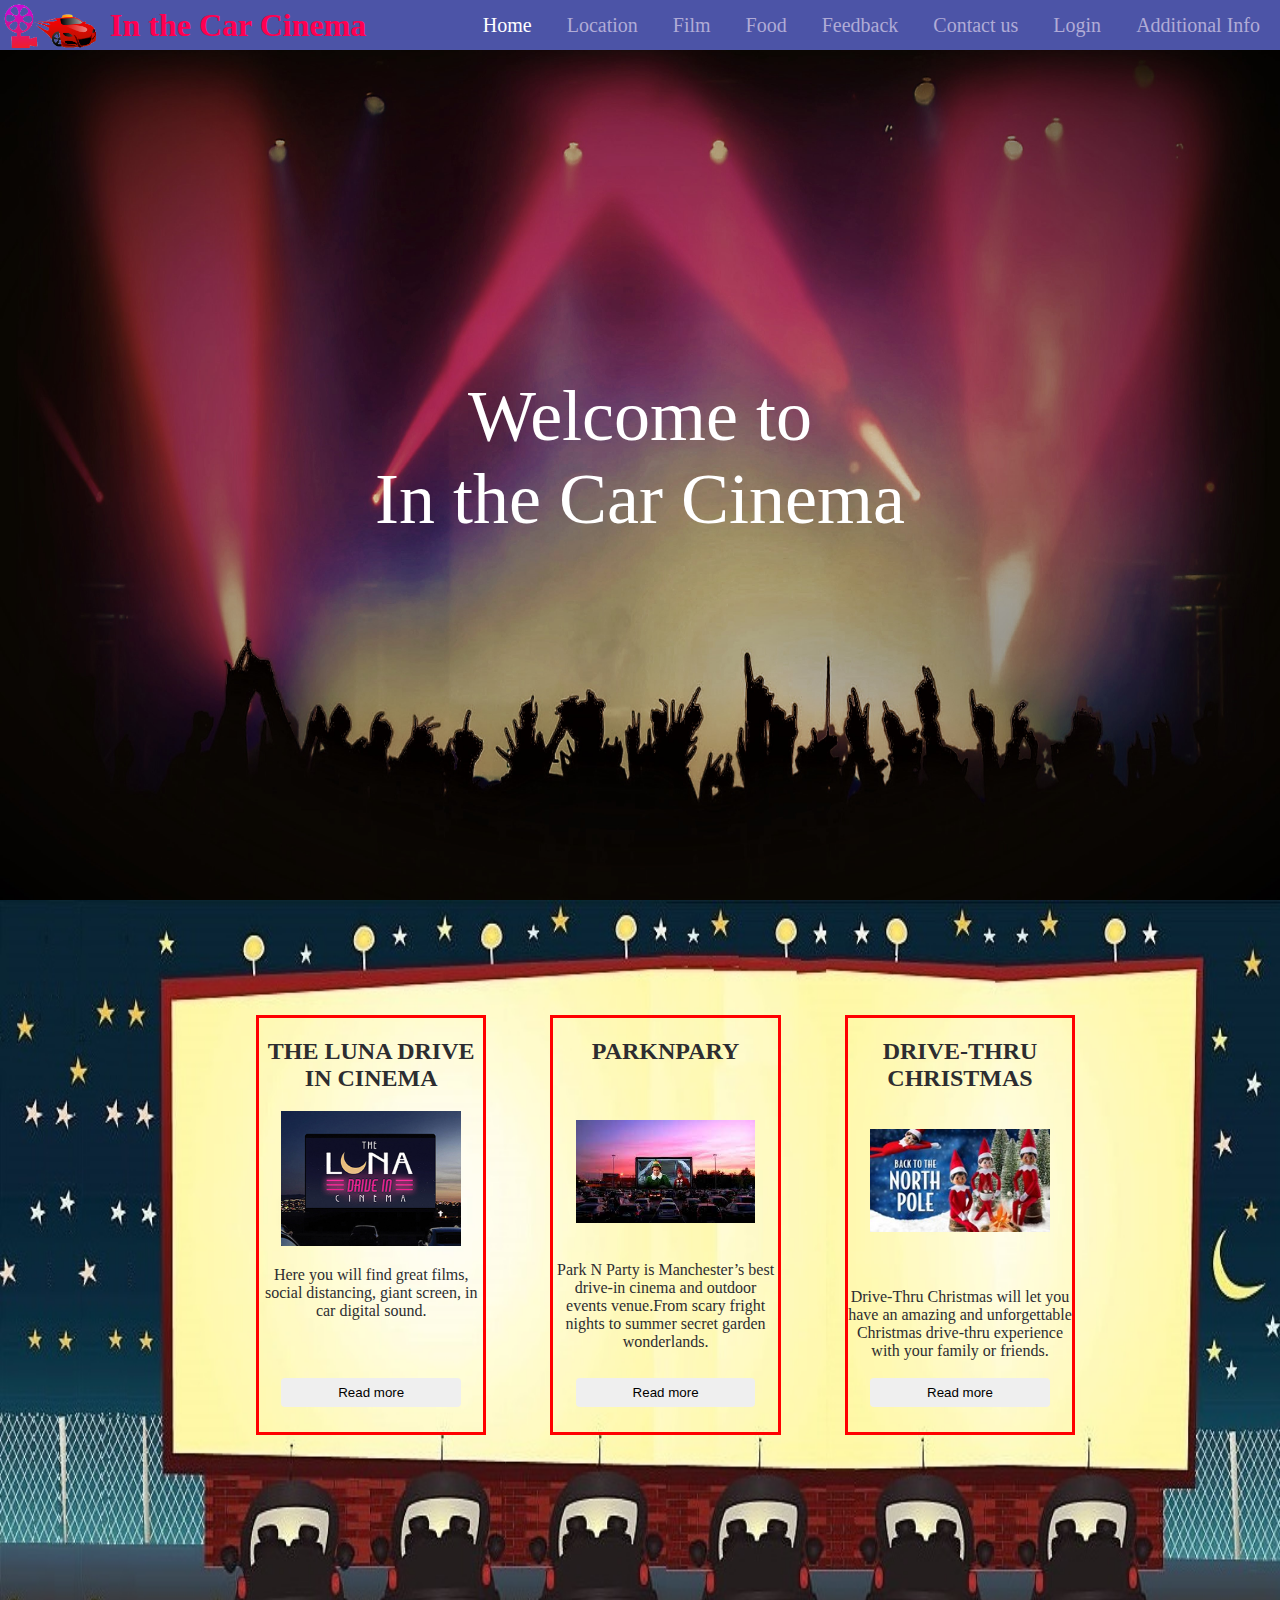
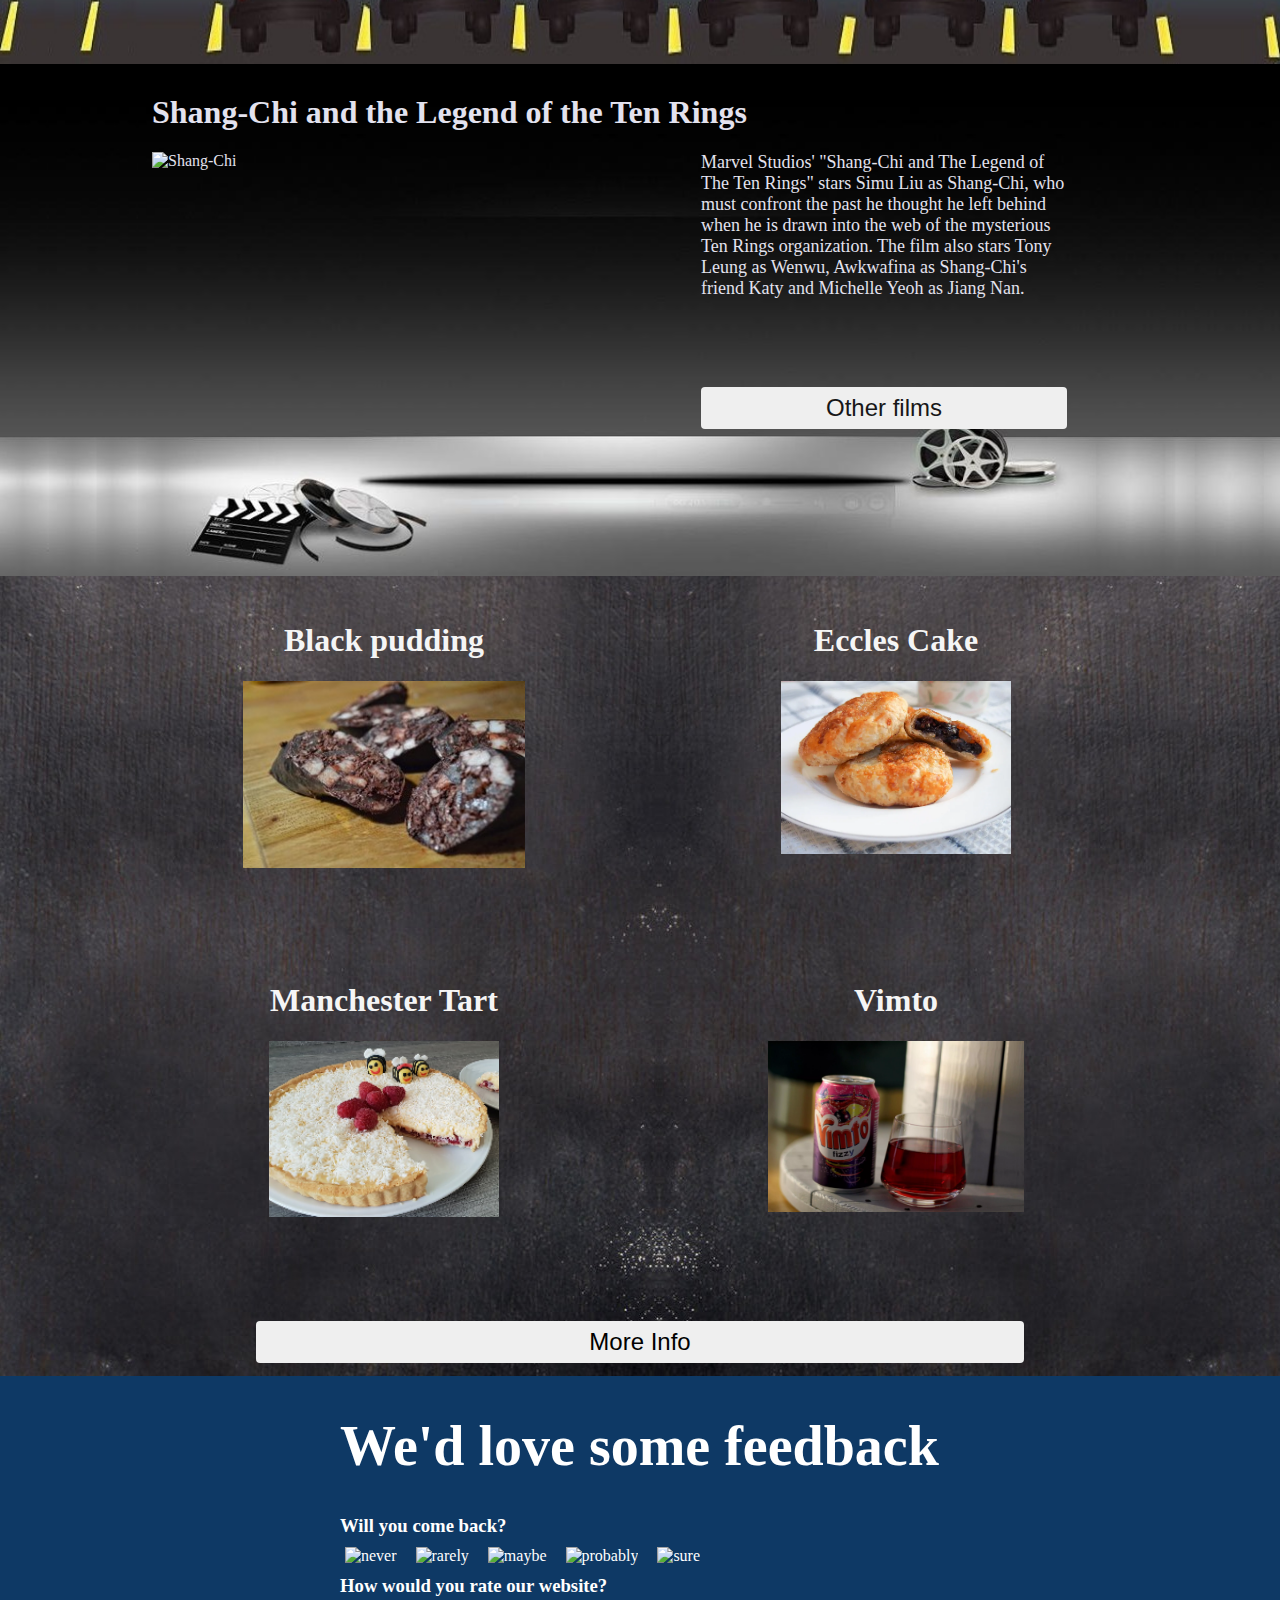
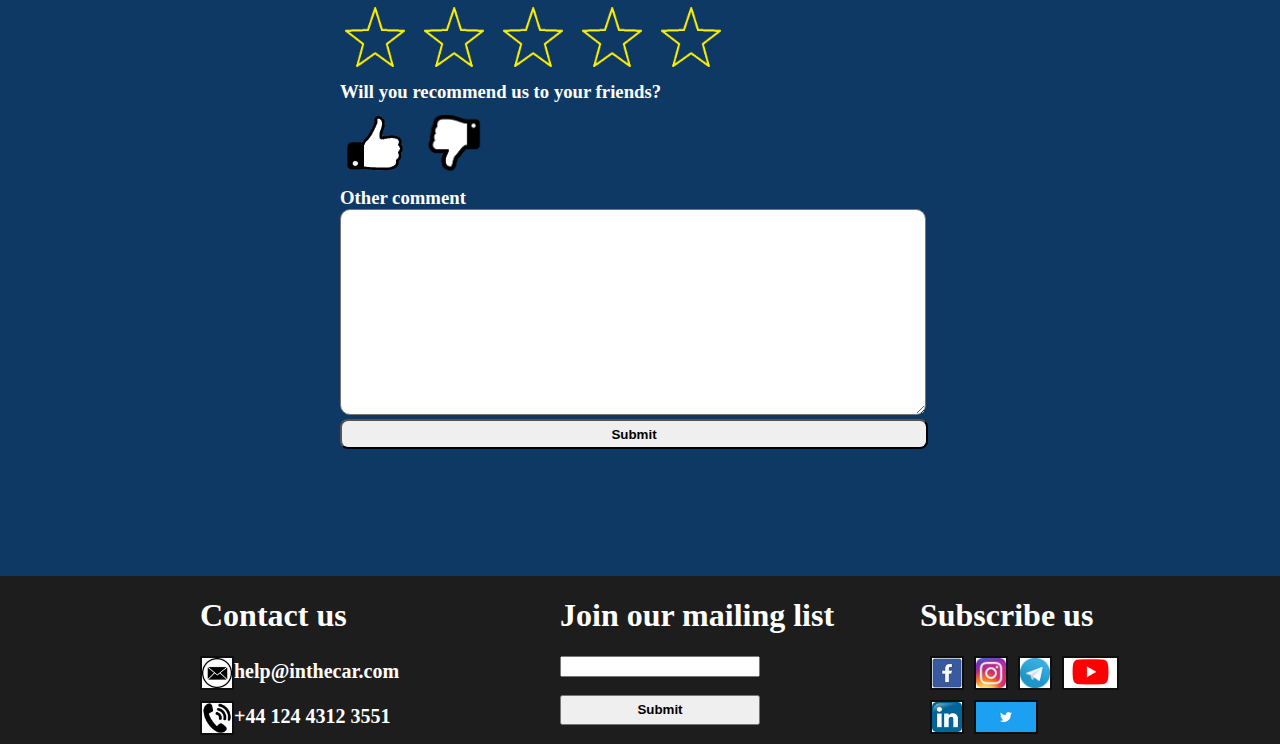
==== commit 0e788adf: "add table on the food page" ====
--- a/index.html
+++ b/index.html
@@ -91,7 +91,7 @@
         <div id="margin-left"></div>
         <div id="item3">
             <h1>Manchester Tart</h1>
-            <img src="Image&assets/Food/food3.png" width="55%" alt="Manchester Tart">
+            <img src="Image&assets/Food/food3.png" width="45%" alt="Manchester Tart">
         </div>
         <div id="item4">
             <h1>Vimto</h1>
--- a/CSS/style.css
+++ b/CSS/style.css
@@ -218,7 +218,13 @@
 }
 
 #food-page{
-    min-height: calc(100vh - 168px);
+    margin-top:40px;
+    min-height: calc(100vh - 168px);
+    display: grid;
+    grid-template-columns: 40% 60% ;
+    grid-template-rows: 60px 280px 300px 300px;
+    background-image:url("../Image&assets/Background/Food_background\(color\).jpg");
+    color:whitesmoke;
 }
 
 #film-page{
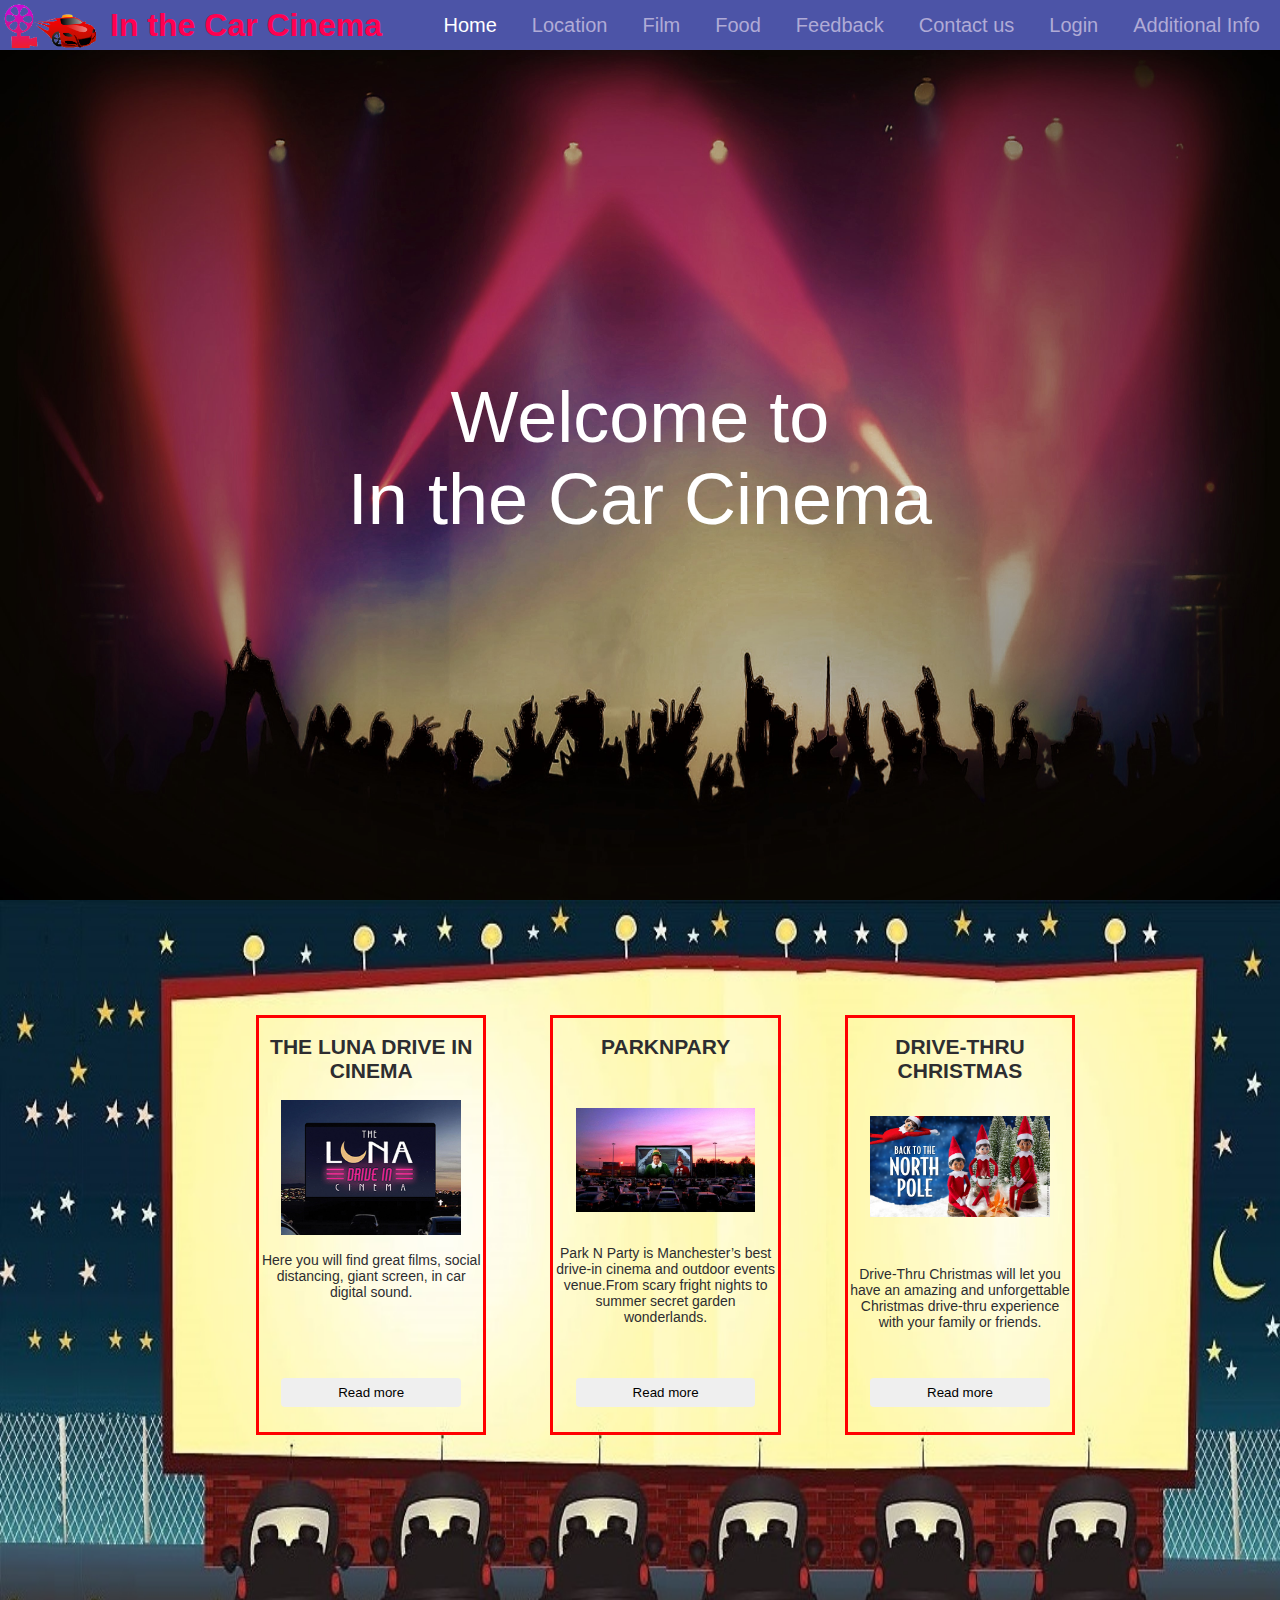
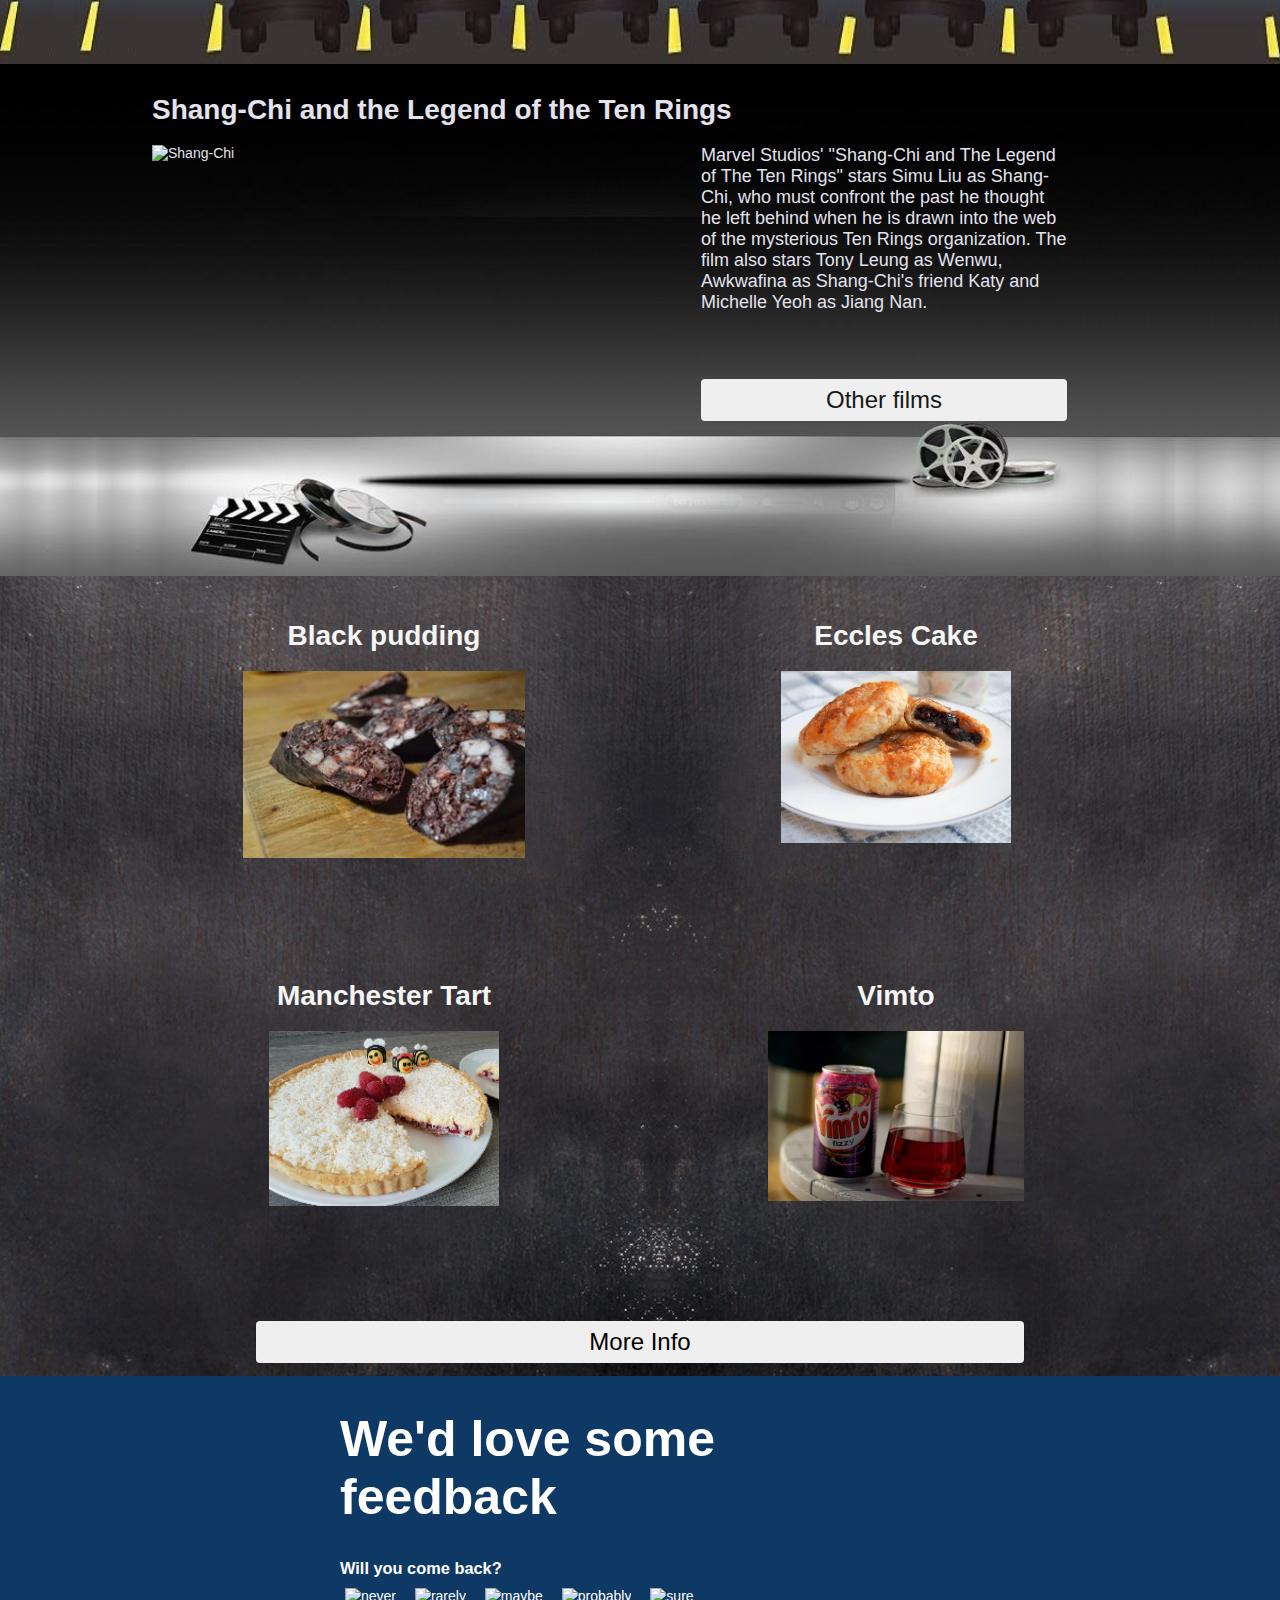
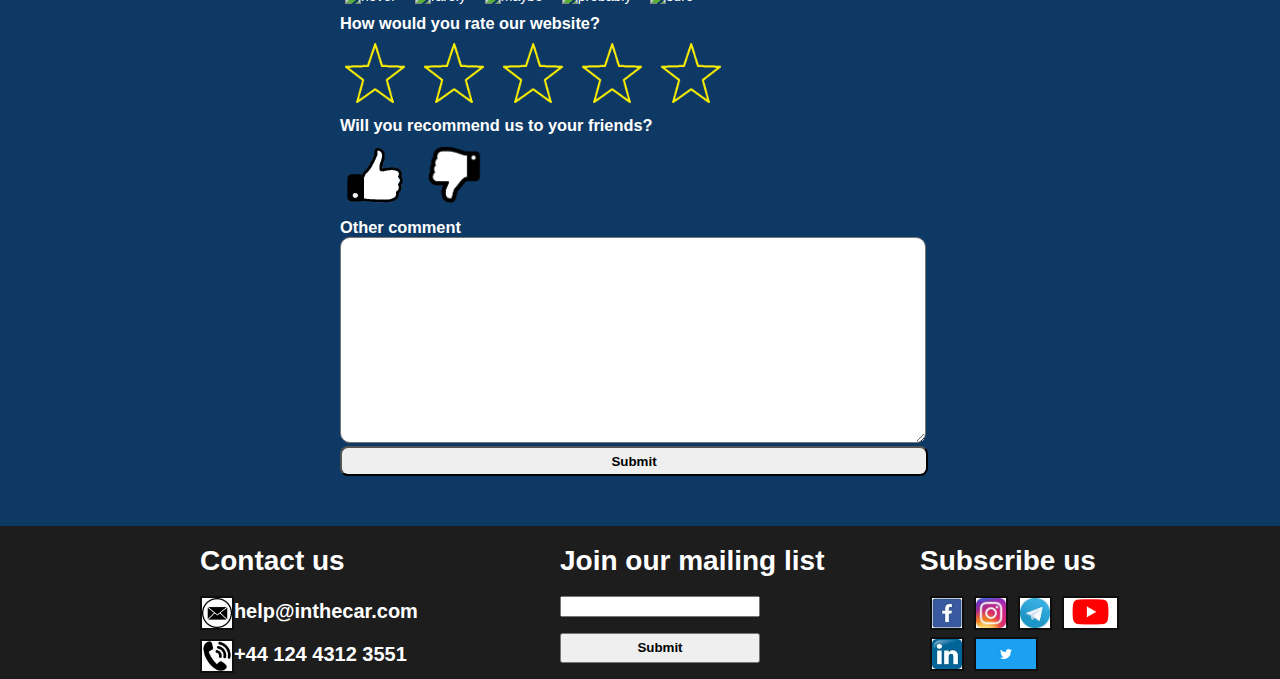
==== commit 6eb61bff: "set a font-familt, adjust film registration index food page, complete location page (with correct im" ====
--- a/index.html
+++ b/index.html
@@ -107,7 +107,7 @@
 
     <div class="container" id="feedback">
         <form id="form" action="#feedback" onsubmit="return submit_check(this,'Thank you so much for taking the time to leave us this amazing review')">
-            <h1 style="font-size:56px;">We'd love some feedback</h1>
+            <h1 style="font-size:50px;">We'd love some feedback</h1>
             <h3>Will you come back?</h3>
             <img onmouseenter="change_color('image1')" onmouseout="change_color_back('image1')" onclick="select('image1')" id="image1"src="Image&assets/Feedback/u_emoji1.png" alt="never">
             <img onmouseenter="change_color('image2')" onmouseout="change_color_back('image2')" onclick="select('image2')" id="image2" src="Image&assets/Feedback/u_emoji2.png" alt="rarely">
@@ -179,7 +179,6 @@
         <div style="color:#1d1d1d;">bot-border</div>
         <div style="color:#1d1d1d;"></div>
         <div style="color:#1d1d1d;"></div>
-    
     </div>
 </body>
 
--- a/CSS/style.css
+++ b/CSS/style.css
@@ -1,9 +1,13 @@
+body{
+    font-family: -apple-system, BlinkMacSystemFont, 'Segoe UI', Roboto, Oxygen, Ubuntu, Cantarell, 'Open Sans', 'Helvetica Neue', sans-serif;
+    font-size:14px;
+}
 .nav-bar{
     background-color: #4c54a7;
     position:fixed;
     left:0;
     top:0;
-    min-width: 1180px;
+    min-width: 1230px;
     width: 100%;
     height: 50px;
     display: flex;
@@ -44,7 +48,7 @@
     background-size:cover;
     background-size:100% 100%;
 
-    min-width: 1180px;
+    min-width: 1230px;
 
     width: 100%;
     position:absolute;
@@ -119,8 +123,7 @@
 #feedback{
     background-color: #0e3965;
     color:white;
-    height: 800px;
-
+    height: 750px;
 }
 
 #feedback #form{
@@ -222,14 +225,148 @@
     min-height: calc(100vh - 168px);
     display: grid;
     grid-template-columns: 40% 60% ;
-    grid-template-rows: 60px 280px 300px 300px;
+    grid-template-rows: 60px 280px 300px 450px;
     background-image:url("../Image&assets/Background/Food_background\(color\).jpg");
     color:whitesmoke;
 }
 
-#film-page{
+table, td, th {  
+    border: 1px solid #ddd;
+    text-align: left;
+  }
+  
+  table {
+    border-collapse: collapse;
+    width: 50%;
+    margin-left: 25%;
+  }
+  
+  th, td {
+    padding: 15px;
+  }
+
+  #film-page{
     min-height: calc(100vh - 168px);
-}
+    background-image:url(../film_background2.jpg);
+    color:whitesmoke;
+}
+
+#film-container2{
+    margin-left:calc(calc(100% - 1070px)/2);
+    width: 1080px;
+    height: 400px;
+}
+
+#film-container2 h1{
+    margin-top:60px;
+    background-color: rgba(0, 0, 0, 0.397);
+}
+
+#film-container2 #left{
+    float:left;
+    width:560px;
+    height:315px;
+}
+
+#film-container2 #right{
+    float:right;
+    height:315px;
+    position: relative;
+    margin-left:10px;
+    font-size:22px;
+}
+
+#film-container2 #right #book-btn{
+    width: 510px;
+    text-align: center;
+    position:absolute;
+    bottom:0;
+}
+
+#film-container2 #right #book-btn a button{
+    width:100%;
+    font-size:24px
+}
+
+#btn-container{
+    margin-top:25px;
+    width: 100%;
+    text-align: center;
+    height: 100px;
+}
+
+#btn-container button{
+    width:545px;
+    color: #fff;
+    background-color: #6c757d;
+    border-color: #6c757d;
+    transition: color .15s ease-in-out,background-color .15s ease-in-out,border-color .15s ease-in-out,box-shadow .15s ease-in-out;
+    font-size: 1.25rem;
+    line-height: 1.5;
+}
+#btn-container button:hover{
+    background-color: #5a6268;
+    border-color: #545b62;
+}
+
+
+#location-page{
+    min-height:2300px;
+    color:whitesmoke;
+    background-color:#0a2536;
+    padding-top:50px;
+}
+
+#locations{
+    margin-left:5vw;
+    padding-bottom:70px;
+    font-size:22px;
+    text-align: justify;
+}
+
+#locations img{
+    height:300px;
+    margin-right:0.5vw;
+    margin-bottom: 2px;
+}
+
+#locations #maps{
+    float: left;
+    margin-right: 20px;
+}
+
+#locations #txt{
+    height:300px;
+    padding-right: 200px;
+    position:relative;
+}
+
+#locations #txt button{
+    position: absolute;
+    bottom: 0px;
+    left:510px;
+    width: calc(100% - 710px);
+    font-size: 20px;
+    color: #fff;
+    background-color: #6c757d;
+    border-color: #6c757d;
+    transition: color .15s ease-in-out,background-color .15s ease-in-out,border-color .15s ease-in-out,box-shadow .15s ease-in-out;
+    font-size: 1.25rem;
+    line-height: 1.5;
+}
+
+
+#locations #txt button:hover{
+    background-color: #5a6268;
+    border-color: #545b62;
+}
+@media only screen and (max-width: 1736px) {
+    #locations #txt button{
+        width: calc(100% - 200px);
+        left:0px;
+    }
+}
+
 /*
 
 .animation{
